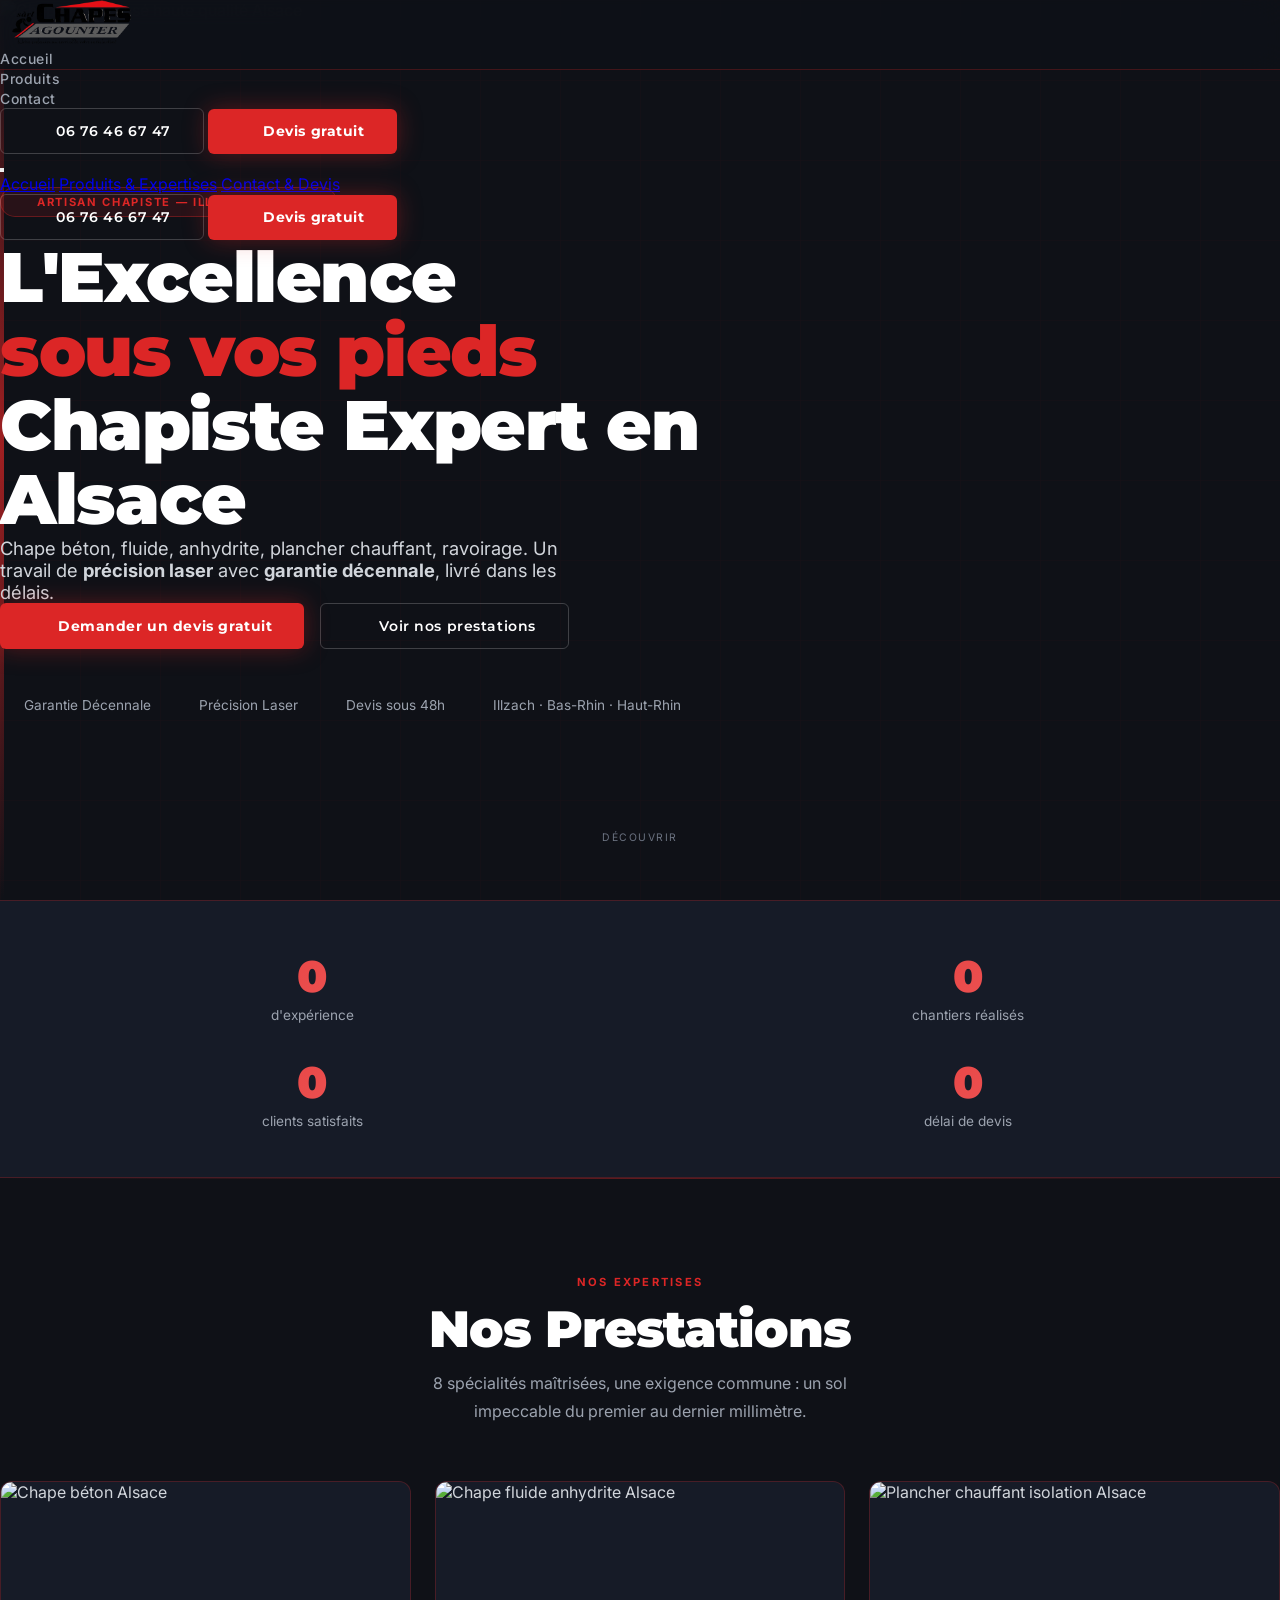
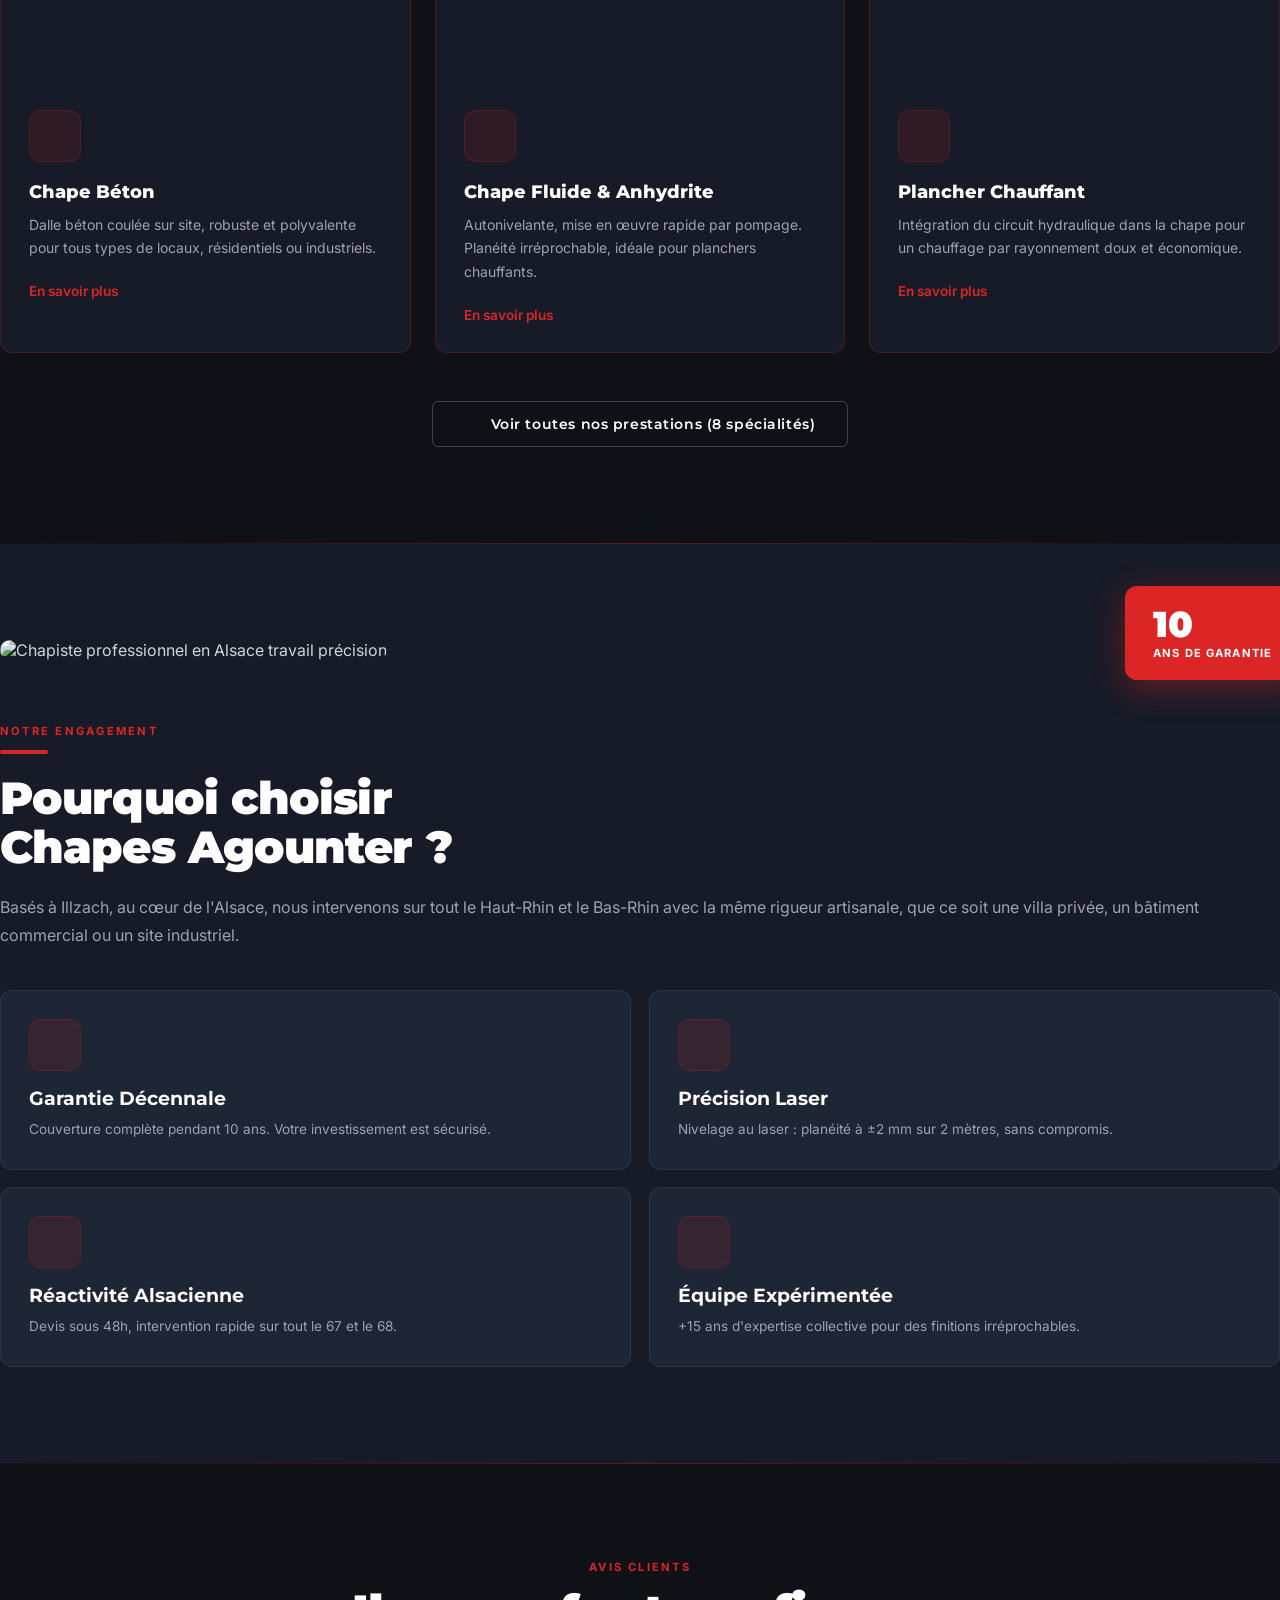
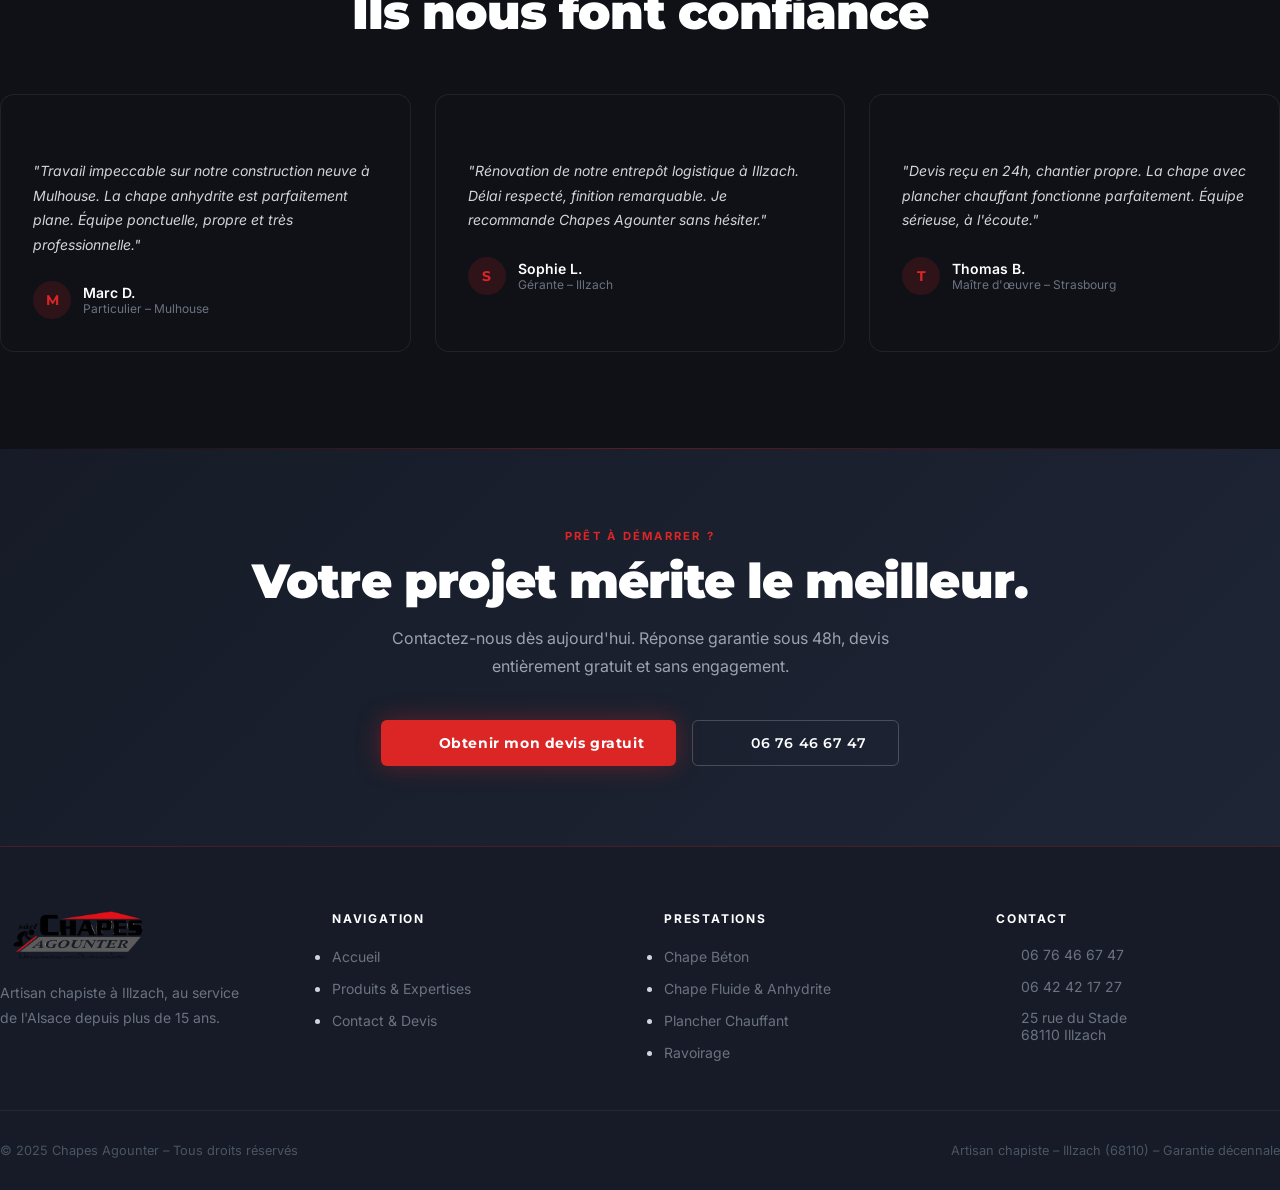
==== site-chapesagounter/index.html @ e3a28291 "Add files via upload" ====
<!DOCTYPE html>
<html lang="fr">
<head>
  <!-- ================================================================
       META & SEO – Page d'accueil
  ================================================================ -->
  <meta charset="UTF-8" />
  <meta name="viewport" content="width=device-width, initial-scale=1.0" />
  <title>Chapes Agounter – Chapiste Expert en Alsace | Illzach, Mulhouse, Strasbourg</title>
  <meta name="description" content="Chapes Agounter, chapiste expert à Illzach (68). Chape béton, fluide, anhydrite, plancher chauffant, ravoirage. Devis gratuit sous 48h. Garantie décennale. Bas-Rhin & Haut-Rhin." />
  <meta name="keywords" content="chapiste Alsace, chape fluide, chape béton, plancher chauffant, ravoirage, Illzach, Mulhouse, Strasbourg, isolation thermique, chape anhydrite" />
  <meta name="robots" content="index, follow" />
  <link rel="canonical" href="https://www.chapes-agounter.fr/" />
  <meta property="og:title" content="Chapes Agounter – Chapiste Expert en Alsace" />
  <meta property="og:description" content="Chape béton, fluide, anhydrite, plancher chauffant. Devis gratuit, garantie décennale." />
  <meta property="og:type" content="website" />
  <meta property="og:locale" content="fr_FR" />
  <meta property="og:image" content="assets/img/chapesagounter.png" />

  <!-- Schema.org -->
  <script type="application/ld+json">
  {
    "@context": "https://schema.org",
    "@type": "LocalBusiness",
    "name": "Chapes Agounter",
    "description": "Chapiste expert en Alsace – chape béton, fluide, anhydrite, plancher chauffant, ravoirage.",
    "address": { "@type": "PostalAddress", "streetAddress": "25 rue du Stade", "postalCode": "68110", "addressLocality": "Illzach", "addressCountry": "FR" },
    "telephone": ["+33676466747", "+33642421727"],
    "areaServed": ["Bas-Rhin", "Haut-Rhin"],
    "priceRange": "€€",
    "openingHours": "Mo-Fr 07:00-18:00"
  }
  </script>

  <!-- ================================================================
       FONTS & LIBS
  ================================================================ -->
  <link rel="preconnect" href="https://fonts.googleapis.com" />
  <link rel="preconnect" href="https://fonts.gstatic.com" crossorigin />
  <link href="https://fonts.googleapis.com/css2?family=Montserrat:wght@700;800;900&family=Inter:wght@400;500;600&display=swap" rel="stylesheet" />
  <link rel="stylesheet" href="https://unpkg.com/aos@2.3.4/dist/aos.css" />
  <script src="https://cdn.tailwindcss.com"></script>
  <script>
    tailwind.config = {
      theme: {
        extend: {
          colors: {
            brand:      { DEFAULT: '#DC2626', dark: '#B91C1C', light: '#EF4444' },
            anthracite: { DEFAULT: '#0f1117', l: '#161b27', m: '#1e2535' },
            concrete:   { DEFAULT: '#6B7280', l: '#9CA3AF' }
          },
          fontFamily: {
            display: ['Montserrat', 'sans-serif'],
            body:    ['Inter', 'sans-serif']
          }
        }
      }
    }
  </script>
  <link rel="stylesheet" href="assets/css/style.css" />
</head>

<body>

  <!-- ================================================================
       NAVIGATION
  ================================================================ -->
  <header id="navbar">
    <nav class="max-w-7xl mx-auto px-4 sm:px-6 lg:px-8 h-full flex items-center justify-between">

      <!-- Logo -->
      <a href="index.html" class="flex items-center gap-3 flex-shrink-0">
        <img src="assets/img/chapesagounter.png" alt="Logo Chapes Agounter" class="nav-logo" />
      </a>

      <!-- Desktop links -->
      <ul class="hidden md:flex items-center gap-8">
        <li><a href="index.html"    class="nav-link">Accueil</a></li>
        <li><a href="produits.html" class="nav-link">Produits</a></li>
        <li><a href="contact.html"  class="nav-link">Contact</a></li>
      </ul>

      <!-- CTA desktop -->
      <div class="hidden md:flex items-center gap-3">
        <a href="tel:+33676466747" class="btn-outline text-sm py-2 px-4">
          <i data-lucide="phone" style="width:15px;height:15px;"></i>
          06 76 46 67 47
        </a>
        <a href="contact.html" class="btn-primary text-sm py-2 px-4">
          <i data-lucide="file-text" style="width:15px;height:15px;"></i>
          Devis gratuit
        </a>
      </div>

      <!-- Burger -->
      <button id="menu-btn" aria-label="Menu" class="md:hidden text-gray-400 hover:text-white transition-colors p-1">
        <i data-lucide="menu"  id="icon-open"  style="width:26px;height:26px;"></i>
        <i data-lucide="x"    id="icon-close" style="width:26px;height:26px;" class="hidden"></i>
      </button>
    </nav>

    <!-- Mobile dropdown -->
    <div id="mobile-menu" class="hidden md:hidden bg-anthracite-DEFAULT/95 border-t border-white/8 px-5 pb-6 pt-4 space-y-1">
      <a href="index.html"    class="block py-3 text-gray-300 hover:text-white border-b border-white/6 text-sm font-medium" onclick="closeMobileMenu()">Accueil</a>
      <a href="produits.html" class="block py-3 text-gray-300 hover:text-white border-b border-white/6 text-sm font-medium" onclick="closeMobileMenu()">Produits & Expertises</a>
      <a href="contact.html"  class="block py-3 text-gray-300 hover:text-white text-sm font-medium" onclick="closeMobileMenu()">Contact & Devis</a>
      <div class="flex flex-col gap-3 pt-4">
        <a href="tel:+33676466747" class="btn-outline text-sm justify-center">
          <i data-lucide="phone" style="width:15px;height:15px;"></i> 06 76 46 67 47
        </a>
        <a href="contact.html" class="btn-primary text-sm justify-center" onclick="closeMobileMenu()">
          <i data-lucide="file-text" style="width:15px;height:15px;"></i> Devis gratuit
        </a>
      </div>
    </div>
  </header>


  <!-- ================================================================
       HERO
  ================================================================ -->
  <section class="hero">
    <!-- Background -->
    <div class="hero-bg">
      <img src="https://images.unsplash.com/photo-1597047084897-51e81819a499?auto=format&fit=crop&w=1920&q=80"
           alt="Chape béton lissé haute qualité Alsace"
           style="width:100%;height:100%;object-fit:cover;" loading="eager" />
    </div>
    <div class="hero-overlay"></div>
    <div class="hero-grid"></div>
    <div class="hero-line"></div>

    <div class="relative z-10 max-w-7xl mx-auto px-4 sm:px-6 lg:px-8 w-full py-28 md:py-0">
      <div style="max-width:780px;">

        <!-- Badge -->
        <div class="hero-badge" data-aos="fade-right" data-aos-duration="700">
          <i data-lucide="map-pin" style="width:12px;height:12px;"></i>
          Artisan Chapiste — Illzach · Alsace
        </div>

        <!-- H1 -->
        <h1 data-aos="fade-up" data-aos-delay="100" data-aos-duration="800"
            style="font-size:clamp(2.6rem,5.5vw,4.5rem);">
          L'Excellence<br />
          <span class="accent">sous vos pieds</span><br />
          Chapiste Expert en Alsace
        </h1>

        <!-- Subtitle -->
        <p data-aos="fade-up" data-aos-delay="220" data-aos-duration="800"
           class="text-gray-300 mt-6 mb-10 leading-relaxed"
           style="font-size:1.15rem;max-width:580px;">
          Chape béton, fluide, anhydrite, plancher chauffant, ravoirage.
          Un travail de <strong class="text-white">précision laser</strong> avec
          <strong class="text-white">garantie décennale</strong>, livré dans les délais.
        </p>

        <!-- CTAs -->
        <div data-aos="fade-up" data-aos-delay="340" data-aos-duration="800"
             style="display:flex;flex-wrap:wrap;gap:1rem;">
          <a href="contact.html" class="btn-primary">
            <i data-lucide="file-text" style="width:18px;height:18px;"></i>
            Demander un devis gratuit
          </a>
          <a href="produits.html" class="btn-outline">
            <i data-lucide="grid-2x2" style="width:18px;height:18px;"></i>
            Voir nos prestations
          </a>
        </div>

        <!-- Trust signals -->
        <div data-aos="fade-up" data-aos-delay="450" data-aos-duration="800"
             style="display:flex;flex-wrap:wrap;gap:1.5rem;margin-top:3rem;">
          <span style="display:flex;align-items:center;gap:.5rem;font-size:.85rem;color:#9ca3af;">
            <i data-lucide="shield-check" style="width:16px;height:16px;color:#DC2626;"></i>
            Garantie Décennale
          </span>
          <span style="display:flex;align-items:center;gap:.5rem;font-size:.85rem;color:#9ca3af;">
            <i data-lucide="crosshair" style="width:16px;height:16px;color:#DC2626;"></i>
            Précision Laser
          </span>
          <span style="display:flex;align-items:center;gap:.5rem;font-size:.85rem;color:#9ca3af;">
            <i data-lucide="clock" style="width:16px;height:16px;color:#DC2626;"></i>
            Devis sous 48h
          </span>
          <span style="display:flex;align-items:center;gap:.5rem;font-size:.85rem;color:#9ca3af;">
            <i data-lucide="map-pin" style="width:16px;height:16px;color:#DC2626;"></i>
            Illzach · Bas-Rhin · Haut-Rhin
          </span>
        </div>

      </div>
    </div>

    <!-- Scroll cue -->
    <div style="position:absolute;bottom:2rem;left:50%;transform:translateX(-50%);display:flex;flex-direction:column;align-items:center;gap:.35rem;animation:bounce 2s infinite;"
         class="hidden md:flex">
      <span style="font-size:.65rem;letter-spacing:.15em;text-transform:uppercase;color:#6b7280;">Découvrir</span>
      <i data-lucide="chevron-down" style="width:18px;height:18px;color:#DC2626;"></i>
    </div>
  </section>


  <!-- ================================================================
       STATS BAND
  ================================================================ -->
  <div class="stats-band">
    <div class="max-w-5xl mx-auto px-4 sm:px-6 lg:px-8"
         style="display:grid;grid-template-columns:repeat(2,1fr);gap:2rem;text-align:center;"
         class="md:grid-cols-4">

      <div data-aos="zoom-in" data-aos-delay="0">
        <p class="stat-number" data-target="15" data-suffix=" ans">0</p>
        <p style="color:#9ca3af;font-size:.85rem;margin-top:.25rem;">d'expérience</p>
      </div>
      <div data-aos="zoom-in" data-aos-delay="100">
        <p class="stat-number" data-target="500" data-prefix="+" data-suffix="">0</p>
        <p style="color:#9ca3af;font-size:.85rem;margin-top:.25rem;">chantiers réalisés</p>
      </div>
      <div data-aos="zoom-in" data-aos-delay="200">
        <p class="stat-number" data-target="100" data-suffix="%">0</p>
        <p style="color:#9ca3af;font-size:.85rem;margin-top:.25rem;">clients satisfaits</p>
      </div>
      <div data-aos="zoom-in" data-aos-delay="300">
        <p class="stat-number" data-target="48" data-suffix="h">0</p>
        <p style="color:#9ca3af;font-size:.85rem;margin-top:.25rem;">délai de devis</p>
      </div>

    </div>
  </div>
  <div class="section-divider"></div>


  <!-- ================================================================
       SERVICES OVERVIEW
  ================================================================ -->
  <section style="padding:6rem 0;" class="max-w-7xl mx-auto px-4 sm:px-6 lg:px-8" id="services">
    <div class="max-w-7xl mx-auto">

      <div style="text-align:center;margin-bottom:3.5rem;" data-aos="fade-up">
        <span class="section-label">Nos expertises</span>
        <h2 class="section-title" style="font-size:clamp(2rem,4vw,3.25rem);">
          Nos Prestations
        </h2>
        <p style="color:#9ca3af;max-width:500px;margin:.75rem auto 0;line-height:1.75;">
          8 spécialités maîtrisées, une exigence commune : un sol impeccable du premier au dernier millimètre.
        </p>
      </div>

      <div style="display:grid;grid-template-columns:repeat(auto-fit,minmax(280px,1fr));gap:1.5rem;">

        <!-- Card 1 -->
        <div class="service-card" data-aos="fade-up" data-aos-delay="0">
          <div style="height:200px;overflow:hidden;">
            <img src="https://images.unsplash.com/photo-1504307651254-35680f356dfd?auto=format&fit=crop&w=700&q=75"
                 alt="Chape béton Alsace" style="width:100%;height:100%;object-fit:cover;transition:transform .5s;" />
          </div>
          <div style="padding:1.75rem;">
            <div class="product-icon-wrap" style="margin-bottom:1.1rem;">
              <i data-lucide="layers" style="width:22px;height:22px;color:#DC2626;"></i>
            </div>
            <h3 style="font-family:'Montserrat',sans-serif;font-weight:800;color:#fff;font-size:1.15rem;margin-bottom:.6rem;">Chape Béton</h3>
            <p style="color:#9ca3af;font-size:.875rem;line-height:1.7;margin-bottom:1.25rem;">
              Dalle béton coulée sur site, robuste et polyvalente pour tous types de locaux, résidentiels ou industriels.
            </p>
            <a href="produits.html#chape-beton" style="display:inline-flex;align-items:center;gap:.4rem;color:#DC2626;font-size:.85rem;font-weight:600;text-decoration:none;transition:gap .2s;"
               onmouseover="this.style.gap='.8rem'" onmouseout="this.style.gap='.4rem'">
              En savoir plus <i data-lucide="arrow-right" style="width:14px;height:14px;"></i>
            </a>
          </div>
        </div>

        <!-- Card 2 -->
        <div class="service-card" data-aos="fade-up" data-aos-delay="80">
          <div style="height:200px;overflow:hidden;">
            <img src="https://images.unsplash.com/photo-1565182999561-18d7dc61c393?auto=format&fit=crop&w=700&q=75"
                 alt="Chape fluide anhydrite Alsace" style="width:100%;height:100%;object-fit:cover;transition:transform .5s;" />
          </div>
          <div style="padding:1.75rem;">
            <div class="product-icon-wrap" style="margin-bottom:1.1rem;">
              <i data-lucide="waves" style="width:22px;height:22px;color:#DC2626;"></i>
            </div>
            <h3 style="font-family:'Montserrat',sans-serif;font-weight:800;color:#fff;font-size:1.15rem;margin-bottom:.6rem;">Chape Fluide & Anhydrite</h3>
            <p style="color:#9ca3af;font-size:.875rem;line-height:1.7;margin-bottom:1.25rem;">
              Autonivelante, mise en œuvre rapide par pompage. Planéité irréprochable, idéale pour planchers chauffants.
            </p>
            <a href="produits.html#chape-fluide" style="display:inline-flex;align-items:center;gap:.4rem;color:#DC2626;font-size:.85rem;font-weight:600;text-decoration:none;"
               onmouseover="this.style.gap='.8rem'" onmouseout="this.style.gap='.4rem'">
              En savoir plus <i data-lucide="arrow-right" style="width:14px;height:14px;"></i>
            </a>
          </div>
        </div>

        <!-- Card 3 -->
        <div class="service-card" data-aos="fade-up" data-aos-delay="160">
          <div style="height:200px;overflow:hidden;">
            <img src="https://images.unsplash.com/photo-1558618666-fcd25c85cd64?auto=format&fit=crop&w=700&q=75"
                 alt="Plancher chauffant isolation Alsace" style="width:100%;height:100%;object-fit:cover;transition:transform .5s;" />
          </div>
          <div style="padding:1.75rem;">
            <div class="product-icon-wrap" style="margin-bottom:1.1rem;">
              <i data-lucide="thermometer-sun" style="width:22px;height:22px;color:#DC2626;"></i>
            </div>
            <h3 style="font-family:'Montserrat',sans-serif;font-weight:800;color:#fff;font-size:1.15rem;margin-bottom:.6rem;">Plancher Chauffant</h3>
            <p style="color:#9ca3af;font-size:.875rem;line-height:1.7;margin-bottom:1.25rem;">
              Intégration du circuit hydraulique dans la chape pour un chauffage par rayonnement doux et économique.
            </p>
            <a href="produits.html#plancher-chauffant" style="display:inline-flex;align-items:center;gap:.4rem;color:#DC2626;font-size:.85rem;font-weight:600;text-decoration:none;"
               onmouseover="this.style.gap='.8rem'" onmouseout="this.style.gap='.4rem'">
              En savoir plus <i data-lucide="arrow-right" style="width:14px;height:14px;"></i>
            </a>
          </div>
        </div>

      </div>

      <div style="text-align:center;margin-top:3rem;" data-aos="fade-up">
        <a href="produits.html" class="btn-outline">
          <i data-lucide="grid-2x2" style="width:18px;height:18px;"></i>
          Voir toutes nos prestations (8 spécialités)
        </a>
      </div>

    </div>
  </section>

  <div class="section-divider"></div>


  <!-- ================================================================
       POURQUOI NOUS
  ================================================================ -->
  <section style="padding:6rem 0;background:#161b27;" id="pourquoi">
    <div class="max-w-7xl mx-auto px-4 sm:px-6 lg:px-8"
         style="display:grid;grid-template-columns:1fr;gap:4rem;align-items:center;"
         class="lg:grid-cols-2">

      <!-- Image -->
      <div data-aos="fade-right" data-aos-duration="900" style="position:relative;">
        <img src="https://images.unsplash.com/photo-1581094288338-2314dddb7ece?auto=format&fit=crop&w=900&q=80"
             alt="Chapiste professionnel en Alsace travail précision"
             style="width:100%;height:480px;object-fit:cover;border-radius:14px;" />
        <!-- Floating badge -->
        <div style="position:absolute;bottom:-1.25rem;right:-1.25rem;background:#DC2626;color:#fff;padding:1.25rem 1.75rem;border-radius:12px;box-shadow:0 8px 32px rgba(220,38,38,0.4);">
          <p style="font-family:'Montserrat',sans-serif;font-weight:900;font-size:2.25rem;line-height:1;">10</p>
          <p style="font-size:.7rem;font-weight:700;letter-spacing:.1em;text-transform:uppercase;margin-top:.25rem;">Ans de Garantie</p>
        </div>
        <!-- Red accent line -->
        <div style="position:absolute;top:0;left:-1rem;width:4px;height:60%;background:linear-gradient(180deg,#DC2626,transparent);border-radius:2px;"></div>
      </div>

      <!-- Content -->
      <div>
        <div data-aos="fade-up">
          <span class="section-label">Notre engagement</span>
          <div class="red-rule" style="width:48px;height:4px;background:#DC2626;border-radius:2px;margin-bottom:1.25rem;"></div>
          <h2 class="section-title" style="font-size:clamp(2rem,3.5vw,3rem);margin-bottom:1.25rem;">
            Pourquoi choisir<br />Chapes Agounter ?
          </h2>
          <p style="color:#9ca3af;line-height:1.8;margin-bottom:2.5rem;">
            Basés à Illzach, au cœur de l'Alsace, nous intervenons sur tout le Haut-Rhin et le Bas-Rhin
            avec la même rigueur artisanale, que ce soit une villa privée, un bâtiment commercial ou un site industriel.
          </p>
        </div>

        <div style="display:grid;grid-template-columns:1fr 1fr;gap:1.1rem;">

          <div class="reass-card" data-aos="fade-up" data-aos-delay="0">
            <div class="product-icon-wrap" style="margin-bottom:1rem;">
              <i data-lucide="shield-check" style="width:22px;height:22px;color:#DC2626;"></i>
            </div>
            <h3 style="font-family:'Montserrat',sans-serif;font-weight:700;color:#fff;margin-bottom:.5rem;">Garantie Décennale</h3>
            <p style="color:#9ca3af;font-size:.85rem;line-height:1.65;">Couverture complète pendant 10 ans. Votre investissement est sécurisé.</p>
          </div>

          <div class="reass-card" data-aos="fade-up" data-aos-delay="80">
            <div class="product-icon-wrap" style="margin-bottom:1rem;">
              <i data-lucide="crosshair" style="width:22px;height:22px;color:#DC2626;"></i>
            </div>
            <h3 style="font-family:'Montserrat',sans-serif;font-weight:700;color:#fff;margin-bottom:.5rem;">Précision Laser</h3>
            <p style="color:#9ca3af;font-size:.85rem;line-height:1.65;">Nivelage au laser : planéité à ±2 mm sur 2 mètres, sans compromis.</p>
          </div>

          <div class="reass-card" data-aos="fade-up" data-aos-delay="160">
            <div class="product-icon-wrap" style="margin-bottom:1rem;">
              <i data-lucide="zap" style="width:22px;height:22px;color:#DC2626;"></i>
            </div>
            <h3 style="font-family:'Montserrat',sans-serif;font-weight:700;color:#fff;margin-bottom:.5rem;">Réactivité Alsacienne</h3>
            <p style="color:#9ca3af;font-size:.85rem;line-height:1.65;">Devis sous 48h, intervention rapide sur tout le 67 et le 68.</p>
          </div>

          <div class="reass-card" data-aos="fade-up" data-aos-delay="240">
            <div class="product-icon-wrap" style="margin-bottom:1rem;">
              <i data-lucide="users" style="width:22px;height:22px;color:#DC2626;"></i>
            </div>
            <h3 style="font-family:'Montserrat',sans-serif;font-weight:700;color:#fff;margin-bottom:.5rem;">Équipe Expérimentée</h3>
            <p style="color:#9ca3af;font-size:.85rem;line-height:1.65;">+15 ans d'expertise collective pour des finitions irréprochables.</p>
          </div>

        </div>
      </div>

    </div>
  </section>

  <div class="section-divider"></div>


  <!-- ================================================================
       TÉMOIGNAGES
  ================================================================ -->
  <section style="padding:6rem 0;">
    <div class="max-w-5xl mx-auto px-4 sm:px-6 lg:px-8">

      <div style="text-align:center;margin-bottom:3.5rem;" data-aos="fade-up">
        <span class="section-label">Avis clients</span>
        <h2 class="section-title" style="font-size:clamp(2rem,4vw,3rem);">Ils nous font confiance</h2>
      </div>

      <div style="display:grid;grid-template-columns:repeat(auto-fit,minmax(260px,1fr));gap:1.5rem;">

        <div class="testi-card" data-aos="fade-up" data-aos-delay="0">
          <div style="display:flex;gap:.25rem;margin-bottom:1rem;">
            <i data-lucide="star" style="width:16px;height:16px;color:#DC2626;fill:#DC2626;"></i>
            <i data-lucide="star" style="width:16px;height:16px;color:#DC2626;fill:#DC2626;"></i>
            <i data-lucide="star" style="width:16px;height:16px;color:#DC2626;fill:#DC2626;"></i>
            <i data-lucide="star" style="width:16px;height:16px;color:#DC2626;fill:#DC2626;"></i>
            <i data-lucide="star" style="width:16px;height:16px;color:#DC2626;fill:#DC2626;"></i>
          </div>
          <p style="color:#d1d5db;font-size:.875rem;line-height:1.75;font-style:italic;margin-bottom:1.5rem;">
            "Travail impeccable sur notre construction neuve à Mulhouse. La chape anhydrite est parfaitement plane.
            Équipe ponctuelle, propre et très professionnelle."
          </p>
          <div style="display:flex;align-items:center;gap:.75rem;">
            <div style="width:38px;height:38px;border-radius:50%;background:rgba(220,38,38,0.15);display:flex;align-items:center;justify-content:center;color:#DC2626;font-weight:700;font-size:.9rem;font-family:'Montserrat',sans-serif;">M</div>
            <div>
              <p style="color:#fff;font-size:.875rem;font-weight:600;">Marc D.</p>
              <p style="color:#6b7280;font-size:.75rem;">Particulier – Mulhouse</p>
            </div>
          </div>
        </div>

        <div class="testi-card" data-aos="fade-up" data-aos-delay="120">
          <div style="display:flex;gap:.25rem;margin-bottom:1rem;">
            <i data-lucide="star" style="width:16px;height:16px;color:#DC2626;fill:#DC2626;"></i>
            <i data-lucide="star" style="width:16px;height:16px;color:#DC2626;fill:#DC2626;"></i>
            <i data-lucide="star" style="width:16px;height:16px;color:#DC2626;fill:#DC2626;"></i>
            <i data-lucide="star" style="width:16px;height:16px;color:#DC2626;fill:#DC2626;"></i>
            <i data-lucide="star" style="width:16px;height:16px;color:#DC2626;fill:#DC2626;"></i>
          </div>
          <p style="color:#d1d5db;font-size:.875rem;line-height:1.75;font-style:italic;margin-bottom:1.5rem;">
            "Rénovation de notre entrepôt logistique à Illzach. Délai respecté, finition remarquable.
            Je recommande Chapes Agounter sans hésiter."
          </p>
          <div style="display:flex;align-items:center;gap:.75rem;">
            <div style="width:38px;height:38px;border-radius:50%;background:rgba(220,38,38,0.15);display:flex;align-items:center;justify-content:center;color:#DC2626;font-weight:700;font-size:.9rem;font-family:'Montserrat',sans-serif;">S</div>
            <div>
              <p style="color:#fff;font-size:.875rem;font-weight:600;">Sophie L.</p>
              <p style="color:#6b7280;font-size:.75rem;">Gérante – Illzach</p>
            </div>
          </div>
        </div>

        <div class="testi-card" data-aos="fade-up" data-aos-delay="240">
          <div style="display:flex;gap:.25rem;margin-bottom:1rem;">
            <i data-lucide="star" style="width:16px;height:16px;color:#DC2626;fill:#DC2626;"></i>
            <i data-lucide="star" style="width:16px;height:16px;color:#DC2626;fill:#DC2626;"></i>
            <i data-lucide="star" style="width:16px;height:16px;color:#DC2626;fill:#DC2626;"></i>
            <i data-lucide="star" style="width:16px;height:16px;color:#DC2626;fill:#DC2626;"></i>
            <i data-lucide="star" style="width:16px;height:16px;color:#DC2626;fill:#DC2626;"></i>
          </div>
          <p style="color:#d1d5db;font-size:.875rem;line-height:1.75;font-style:italic;margin-bottom:1.5rem;">
            "Devis reçu en 24h, chantier propre. La chape avec plancher chauffant fonctionne parfaitement.
            Équipe sérieuse, à l'écoute."
          </p>
          <div style="display:flex;align-items:center;gap:.75rem;">
            <div style="width:38px;height:38px;border-radius:50%;background:rgba(220,38,38,0.15);display:flex;align-items:center;justify-content:center;color:#DC2626;font-weight:700;font-size:.9rem;font-family:'Montserrat',sans-serif;">T</div>
            <div>
              <p style="color:#fff;font-size:.875rem;font-weight:600;">Thomas B.</p>
              <p style="color:#6b7280;font-size:.75rem;">Maître d'œuvre – Strasbourg</p>
            </div>
          </div>
        </div>

      </div>
    </div>
  </section>

  <div class="section-divider"></div>


  <!-- ================================================================
       CTA BAND
  ================================================================ -->
  <section style="padding:5rem 0;background:linear-gradient(135deg,#161b27 0%,#1e2535 100%);">
    <div class="max-w-4xl mx-auto px-4 sm:px-6 lg:px-8" style="text-align:center;" data-aos="fade-up">
      <span class="section-label">Prêt à démarrer ?</span>
      <h2 class="section-title" style="font-size:clamp(1.8rem,4vw,3rem);margin-bottom:1rem;">
        Votre projet mérite le meilleur.
      </h2>
      <p style="color:#9ca3af;line-height:1.75;max-width:500px;margin:0 auto 2.5rem;">
        Contactez-nous dès aujourd'hui. Réponse garantie sous 48h,
        devis entièrement gratuit et sans engagement.
      </p>
      <div style="display:flex;flex-wrap:wrap;justify-content:center;gap:1rem;">
        <a href="contact.html" class="btn-primary">
          <i data-lucide="send" style="width:18px;height:18px;"></i>
          Obtenir mon devis gratuit
        </a>
        <a href="tel:+33676466747" class="btn-outline pulse-red">
          <i data-lucide="phone" style="width:18px;height:18px;"></i>
          06 76 46 67 47
        </a>
      </div>
    </div>
  </section>


  <!-- ================================================================
       FOOTER
  ================================================================ -->
  <footer style="padding:4rem 0 2rem;">
    <div class="max-w-7xl mx-auto px-4 sm:px-6 lg:px-8">

      <div style="display:grid;grid-template-columns:repeat(auto-fit,minmax(200px,1fr));gap:3rem;margin-bottom:3rem;">

        <!-- Brand -->
        <div>
          <img src="assets/img/chapesagounter.png" alt="Logo Chapes Agounter" style="height:48px;width:auto;object-fit:contain;margin-bottom:1.1rem;" />
          <p style="color:#6b7280;font-size:.875rem;line-height:1.75;max-width:240px;">
            Artisan chapiste à Illzach, au service de l'Alsace depuis plus de 15 ans.
          </p>
        </div>

        <!-- Navigation -->
        <div>
          <h4 style="color:#fff;font-size:.75rem;font-weight:700;letter-spacing:.15em;text-transform:uppercase;margin-bottom:1.25rem;">Navigation</h4>
          <ul style="display:flex;flex-direction:column;gap:.75rem;">
            <li><a href="index.html"    class="footer-link">Accueil</a></li>
            <li><a href="produits.html" class="footer-link">Produits & Expertises</a></li>
            <li><a href="contact.html"  class="footer-link">Contact & Devis</a></li>
          </ul>
        </div>

        <!-- Services -->
        <div>
          <h4 style="color:#fff;font-size:.75rem;font-weight:700;letter-spacing:.15em;text-transform:uppercase;margin-bottom:1.25rem;">Prestations</h4>
          <ul style="display:flex;flex-direction:column;gap:.75rem;">
            <li><a href="produits.html#chape-beton"        class="footer-link">Chape Béton</a></li>
            <li><a href="produits.html#chape-fluide"       class="footer-link">Chape Fluide & Anhydrite</a></li>
            <li><a href="produits.html#plancher-chauffant" class="footer-link">Plancher Chauffant</a></li>
            <li><a href="produits.html#ravoirage"          class="footer-link">Ravoirage</a></li>
          </ul>
        </div>

        <!-- Contact -->
        <div>
          <h4 style="color:#fff;font-size:.75rem;font-weight:700;letter-spacing:.15em;text-transform:uppercase;margin-bottom:1.25rem;">Contact</h4>
          <ul style="display:flex;flex-direction:column;gap:.9rem;">
            <li style="display:flex;align-items:center;gap:.6rem;">
              <i data-lucide="phone" style="width:15px;height:15px;color:#DC2626;flex-shrink:0;"></i>
              <a href="tel:+33676466747" class="footer-link">06 76 46 67 47</a>
            </li>
            <li style="display:flex;align-items:center;gap:.6rem;">
              <i data-lucide="phone" style="width:15px;height:15px;color:#DC2626;flex-shrink:0;"></i>
              <a href="tel:+33642421727" class="footer-link">06 42 42 17 27</a>
            </li>
            <li style="display:flex;align-items:flex-start;gap:.6rem;">
              <i data-lucide="map-pin" style="width:15px;height:15px;color:#DC2626;flex-shrink:0;margin-top:2px;"></i>
              <span style="color:#6b7280;font-size:.875rem;">25 rue du Stade<br />68110 Illzach</span>
            </li>
          </ul>
        </div>

      </div>

      <div style="border-top:1px solid rgba(255,255,255,0.06);padding-top:2rem;display:flex;flex-wrap:wrap;justify-content:space-between;align-items:center;gap:1rem;">
        <p style="color:#4b5563;font-size:.8rem;">© 2025 Chapes Agounter – Tous droits réservés</p>
        <p style="color:#4b5563;font-size:.8rem;">Artisan chapiste – Illzach (68110) – Garantie décennale</p>
      </div>

    </div>
  </footer>


  <!-- ================================================================
       MOBILE CTA FIXE
  ================================================================ -->
  <div id="mobile-cta">
    <a href="tel:+33676466747" class="btn-primary" style="flex:1;justify-content:center;font-size:.85rem;padding:.75rem;">
      <i data-lucide="phone" style="width:16px;height:16px;"></i>
      Appeler
    </a>
    <a href="contact.html" class="btn-outline" style="flex:1;justify-content:center;font-size:.85rem;padding:.75rem;">
      <i data-lucide="file-text" style="width:16px;height:16px;"></i>
      Devis gratuit
    </a>
  </div>

  <!-- Scroll-to-top -->
  <button id="scroll-top" class="hidden-btn" aria-label="Retour en haut">
    <i data-lucide="chevron-up" style="width:20px;height:20px;"></i>
  </button>


  <!-- ================================================================
       SCRIPTS
  ================================================================ -->
  <script src="https://unpkg.com/aos@2.3.4/dist/aos.js"></script>
  <script src="https://unpkg.com/lucide@latest/dist/umd/lucide.js"></script>
  <script src="assets/js/script.js"></script>
</body>
</html>
---- site-chapesagounter/assets/css/style.css ----
/* ================================================================
   CHAPES AGOUNTER — style.css
   Design System : High-End Industrial
   Palette : Rouge Vif (#DC2626) · Anthracite (#0f1117) · Béton (#6B7280)
================================================================ */

/* ---- Variables ---- */
:root {
  --red:            #DC2626;
  --red-dark:       #B91C1C;
  --red-glow:       rgba(220, 38, 38, 0.35);
  --anthracite:     #0f1117;
  --anthracite-l:   #161b27;
  --anthracite-m:   #1e2535;
  --steel:          #2d3748;
  --concrete:       #6B7280;
  --concrete-l:     #9CA3AF;
  --white:          #F9FAFB;
  --border:         rgba(255,255,255,0.07);
  --border-red:     rgba(220,38,38,0.25);
}

/* ---- Base ---- */
*, *::before, *::after { box-sizing: border-box; margin: 0; padding: 0; }

html { scroll-behavior: smooth; font-size: 16px; }

body {
  background: var(--anthracite);
  color: #d1d5db;
  font-family: 'Inter', sans-serif;
  -webkit-font-smoothing: antialiased;
  overflow-x: hidden;
}

/* ---- Custom Scrollbar ---- */
::-webkit-scrollbar { width: 6px; }
::-webkit-scrollbar-track { background: var(--anthracite); }
::-webkit-scrollbar-thumb { background: var(--red); border-radius: 3px; }

/* ================================================================
   NAVIGATION — Glassmorphism
================================================================ */
#navbar {
  backdrop-filter: blur(20px) saturate(180%);
  -webkit-backdrop-filter: blur(20px) saturate(180%);
  background: rgba(15, 17, 23, 0.72);
  border-bottom: 1px solid var(--border-red);
  transition: box-shadow .3s, background .3s;
  position: fixed;
  top: 0; left: 0; right: 0;
  z-index: 100;
  height: 70px;
}
#navbar.scrolled {
  background: rgba(15, 17, 23, 0.92);
  box-shadow: 0 4px 40px rgba(0,0,0,0.6);
}

.nav-logo { height: 44px; width: auto; object-fit: contain; }

.nav-link {
  color: #9ca3af;
  font-size: .875rem;
  font-weight: 500;
  letter-spacing: .04em;
  text-decoration: none;
  transition: color .25s;
  position: relative;
  padding-bottom: 2px;
}
.nav-link::after {
  content: '';
  position: absolute;
  bottom: -2px; left: 0;
  width: 0; height: 2px;
  background: var(--red);
  transition: width .3s ease;
}
.nav-link:hover,
.nav-link.active { color: #fff; }
.nav-link:hover::after,
.nav-link.active::after { width: 100%; }

/* ================================================================
   BUTTONS
================================================================ */
.btn-primary {
  display: inline-flex;
  align-items: center;
  gap: .5rem;
  background: var(--red);
  color: #fff;
  font-family: 'Montserrat', sans-serif;
  font-weight: 700;
  font-size: .9rem;
  letter-spacing: .04em;
  padding: .85rem 2rem;
  border-radius: 6px;
  border: none;
  cursor: pointer;
  text-decoration: none;
  position: relative;
  overflow: hidden;
  transition: background .25s, transform .2s;
  box-shadow: 0 0 24px var(--red-glow);
}
.btn-primary::after {
  content: '';
  position: absolute;
  top: -50%; left: -80%;
  width: 50%; height: 200%;
  background: linear-gradient(120deg, transparent 30%, rgba(255,255,255,0.18) 50%, transparent 70%);
  transform: skewX(-20deg);
  animation: shine 3s infinite;
}
.btn-primary:hover { background: var(--red-dark); transform: translateY(-2px); }

.btn-outline {
  display: inline-flex;
  align-items: center;
  gap: .5rem;
  background: transparent;
  color: #fff;
  font-family: 'Montserrat', sans-serif;
  font-weight: 600;
  font-size: .9rem;
  letter-spacing: .04em;
  padding: .82rem 2rem;
  border-radius: 6px;
  border: 1px solid rgba(255,255,255,0.2);
  cursor: pointer;
  text-decoration: none;
  transition: border-color .25s, color .25s, background .25s;
}
.btn-outline:hover {
  border-color: var(--red);
  color: var(--red);
  background: rgba(220,38,38,0.07);
}

/* ================================================================
   HERO
================================================================ */
.hero {
  position: relative;
  min-height: 100vh;
  display: flex;
  align-items: center;
  overflow: hidden;
}
.hero-bg {
  position: absolute;
  inset: 0;
  background-size: cover;
  background-position: center;
}
.hero-overlay {
  position: absolute;
  inset: 0;
  background: linear-gradient(135deg, rgba(15,17,23,0.95) 40%, rgba(15,17,23,0.6) 100%);
}

/* Industrial grid decoration */
.hero-grid {
  position: absolute;
  inset: 0;
  opacity: .04;
  background-image:
    linear-gradient(rgba(220,38,38,.6) 1px, transparent 1px),
    linear-gradient(90deg, rgba(220,38,38,.6) 1px, transparent 1px);
  background-size: 80px 80px;
}

/* Red vertical accent line */
.hero-line {
  position: absolute;
  left: 0; top: 0; bottom: 0;
  width: 4px;
  background: linear-gradient(180deg, transparent, var(--red), transparent);
  opacity: .7;
}

.hero-badge {
  display: inline-flex;
  align-items: center;
  gap: .5rem;
  background: rgba(220,38,38,0.12);
  border: 1px solid rgba(220,38,38,0.35);
  color: var(--red);
  font-size: .7rem;
  font-weight: 700;
  letter-spacing: .15em;
  text-transform: uppercase;
  padding: .45rem 1rem;
  border-radius: 100px;
  margin-bottom: 1.5rem;
}

.hero h1 {
  font-family: 'Montserrat', sans-serif;
  font-weight: 900;
  color: #fff;
  line-height: 1.05;
  letter-spacing: -.02em;
}
.hero h1 .accent { color: var(--red); }

/* Sub-hero (inner pages) */
.hero-sub {
  padding: 160px 0 80px;
  position: relative;
  overflow: hidden;
  background: var(--anthracite-l);
}
.hero-sub::before {
  content: '';
  position: absolute;
  inset: 0;
  opacity: .04;
  background-image:
    linear-gradient(rgba(220,38,38,.6) 1px, transparent 1px),
    linear-gradient(90deg, rgba(220,38,38,.6) 1px, transparent 1px);
  background-size: 60px 60px;
}
.hero-sub .red-rule {
  width: 56px;
  height: 4px;
  background: var(--red);
  margin-bottom: 1.25rem;
  border-radius: 2px;
}

/* ================================================================
   SECTION UTILITIES
================================================================ */
.section-label {
  font-size: .7rem;
  font-weight: 700;
  letter-spacing: .2em;
  text-transform: uppercase;
  color: var(--red);
  display: block;
  margin-bottom: .75rem;
}
.section-title {
  font-family: 'Montserrat', sans-serif;
  font-weight: 900;
  color: #fff;
  line-height: 1.1;
  letter-spacing: -.02em;
}
.section-divider {
  height: 1px;
  background: linear-gradient(90deg, transparent, rgba(220,38,38,0.4), transparent);
}

/* ================================================================
   STATS BAND
================================================================ */
.stats-band {
  background: var(--anthracite-l);
  border-top: 1px solid var(--border-red);
  border-bottom: 1px solid var(--border-red);
  padding: 3rem 0;
}
.stat-number {
  font-family: 'Montserrat', sans-serif;
  font-weight: 900;
  font-size: 2.75rem;
  background: linear-gradient(135deg, var(--red), #f87171);
  -webkit-background-clip: text;
  -webkit-text-fill-color: transparent;
  background-clip: text;
}

/* ================================================================
   SERVICE CARDS (Homepage overview)
================================================================ */
.service-card {
  background: var(--anthracite-l);
  border: 1px solid var(--border-red);
  border-radius: 12px;
  overflow: hidden;
  transition: transform .3s ease, box-shadow .3s ease, border-color .3s ease;
  position: relative;
}
.service-card::before {
  content: '';
  position: absolute;
  top: 0; left: 0; right: 0;
  height: 3px;
  background: linear-gradient(90deg, var(--red), transparent);
  opacity: 0;
  transition: opacity .3s;
}
.service-card:hover {
  transform: translateY(-8px);
  box-shadow: 0 24px 56px rgba(0,0,0,0.5), 0 0 0 1px rgba(220,38,38,0.4);
  border-color: rgba(220,38,38,0.5);
}
.service-card:hover::before { opacity: 1; }

/* ================================================================
   PRODUCT CARDS (Produits page)
================================================================ */
.product-block {
  background: var(--anthracite-l);
  border: 1px solid var(--border);
  border-radius: 16px;
  overflow: hidden;
  transition: border-color .3s, box-shadow .3s;
}
.product-block:hover {
  border-color: var(--border-red);
  box-shadow: 0 8px 40px rgba(0,0,0,0.4);
}
.product-icon-wrap {
  width: 52px;
  height: 52px;
  border-radius: 12px;
  background: rgba(220,38,38,0.12);
  border: 1px solid rgba(220,38,38,0.2);
  display: flex;
  align-items: center;
  justify-content: center;
  flex-shrink: 0;
}

/* ================================================================
   REASSURANCE / WHY US
================================================================ */
.reass-card {
  background: var(--anthracite-m);
  border: 1px solid var(--border);
  border-radius: 12px;
  padding: 1.75rem;
  transition: background .3s, border-color .3s;
}
.reass-card:hover {
  background: rgba(220,38,38,0.06);
  border-color: rgba(220,38,38,0.3);
}

/* ================================================================
   FORMS
================================================================ */
.form-input,
.form-select,
.form-textarea {
  width: 100%;
  background: rgba(30, 37, 53, 0.8);
  border: 1px solid rgba(255,255,255,0.08);
  border-radius: 8px;
  color: var(--white);
  font-family: 'Inter', sans-serif;
  font-size: .9rem;
  padding: .85rem 1.1rem;
  transition: border-color .25s, box-shadow .25s;
  appearance: none;
}
.form-input::placeholder,
.form-textarea::placeholder { color: var(--concrete); }
.form-input:focus,
.form-select:focus,
.form-textarea:focus {
  outline: none;
  border-color: var(--red);
  box-shadow: 0 0 0 3px rgba(220,38,38,0.15);
}
.form-label {
  display: block;
  font-size: .8rem;
  font-weight: 600;
  letter-spacing: .05em;
  text-transform: uppercase;
  color: var(--concrete-l);
  margin-bottom: .5rem;
}

/* ================================================================
   CONTACT INFO CARDS
================================================================ */
.contact-card {
  background: var(--anthracite-l);
  border: 1px solid var(--border-red);
  border-radius: 14px;
  padding: 1.75rem;
  display: flex;
  align-items: flex-start;
  gap: 1.1rem;
  transition: background .25s;
  text-decoration: none;
}
.contact-card:hover { background: rgba(220,38,38,0.06); }
.contact-card-icon {
  width: 48px;
  height: 48px;
  background: rgba(220,38,38,0.12);
  border-radius: 10px;
  display: flex;
  align-items: center;
  justify-content: center;
  flex-shrink: 0;
}

/* ================================================================
   FOOTER
================================================================ */
footer {
  background: var(--anthracite-l);
  border-top: 1px solid var(--border-red);
}
.footer-link {
  color: var(--concrete);
  text-decoration: none;
  font-size: .875rem;
  transition: color .25s;
}
.footer-link:hover { color: var(--red); }

/* ================================================================
   MOBILE FIXED CTA
================================================================ */
#mobile-cta {
  display: none;
  position: fixed;
  bottom: 0; left: 0; right: 0;
  z-index: 90;
  background: var(--anthracite);
  border-top: 1px solid rgba(220,38,38,0.3);
  padding: .75rem 1rem;
  gap: .625rem;
}
@media (max-width: 767px) {
  #mobile-cta { display: flex; }
  body { padding-bottom: 76px; }
}

/* ================================================================
   SCROLL-TO-TOP
================================================================ */
#scroll-top {
  position: fixed;
  bottom: 5.5rem;
  right: 1.25rem;
  z-index: 80;
  width: 44px;
  height: 44px;
  background: var(--red);
  border: none;
  border-radius: 50%;
  color: #fff;
  cursor: pointer;
  display: flex;
  align-items: center;
  justify-content: center;
  box-shadow: 0 4px 20px rgba(220,38,38,0.45);
  transition: opacity .3s, transform .3s;
}
#scroll-top.hidden-btn { opacity: 0; pointer-events: none; transform: translateY(12px); }
@media (min-width: 768px) {
  #scroll-top { bottom: 2rem; }
}

/* ================================================================
   ANIMATIONS
================================================================ */
@keyframes shine {
  0%   { left: -80%; }
  55%  { left: 130%; }
  100% { left: 130%; }
}

@keyframes pulse-red {
  0%, 100% { box-shadow: 0 0 0 0 rgba(220,38,38,0.4); }
  50%       { box-shadow: 0 0 0 10px rgba(220,38,38,0); }
}

.pulse-red { animation: pulse-red 2.4s infinite; }

/* ================================================================
   TESTIMONIAL CARD
================================================================ */
.testi-card {
  background: var(--anthracite);
  border: 1px solid var(--border);
  border-radius: 14px;
  padding: 2rem;
  transition: border-color .3s;
}
.testi-card:hover { border-color: rgba(220,38,38,0.3); }

/* ================================================================
   TAG / CHIP
================================================================ */
.tag {
  display: inline-flex;
  align-items: center;
  gap: .35rem;
  font-size: .7rem;
  font-weight: 700;
  letter-spacing: .1em;
  text-transform: uppercase;
  padding: .3rem .75rem;
  border-radius: 100px;
  background: rgba(220,38,38,0.1);
  border: 1px solid rgba(220,38,38,0.25);
  color: var(--red);
}

/* ================================================================
   MAP EMBED
================================================================ */
.map-container {
  border-radius: 14px;
  overflow: hidden;
  border: 1px solid var(--border-red);
  height: 320px;
}
.map-container iframe { width: 100%; height: 100%; border: none; filter: grayscale(30%) invert(92%) hue-rotate(180deg); }
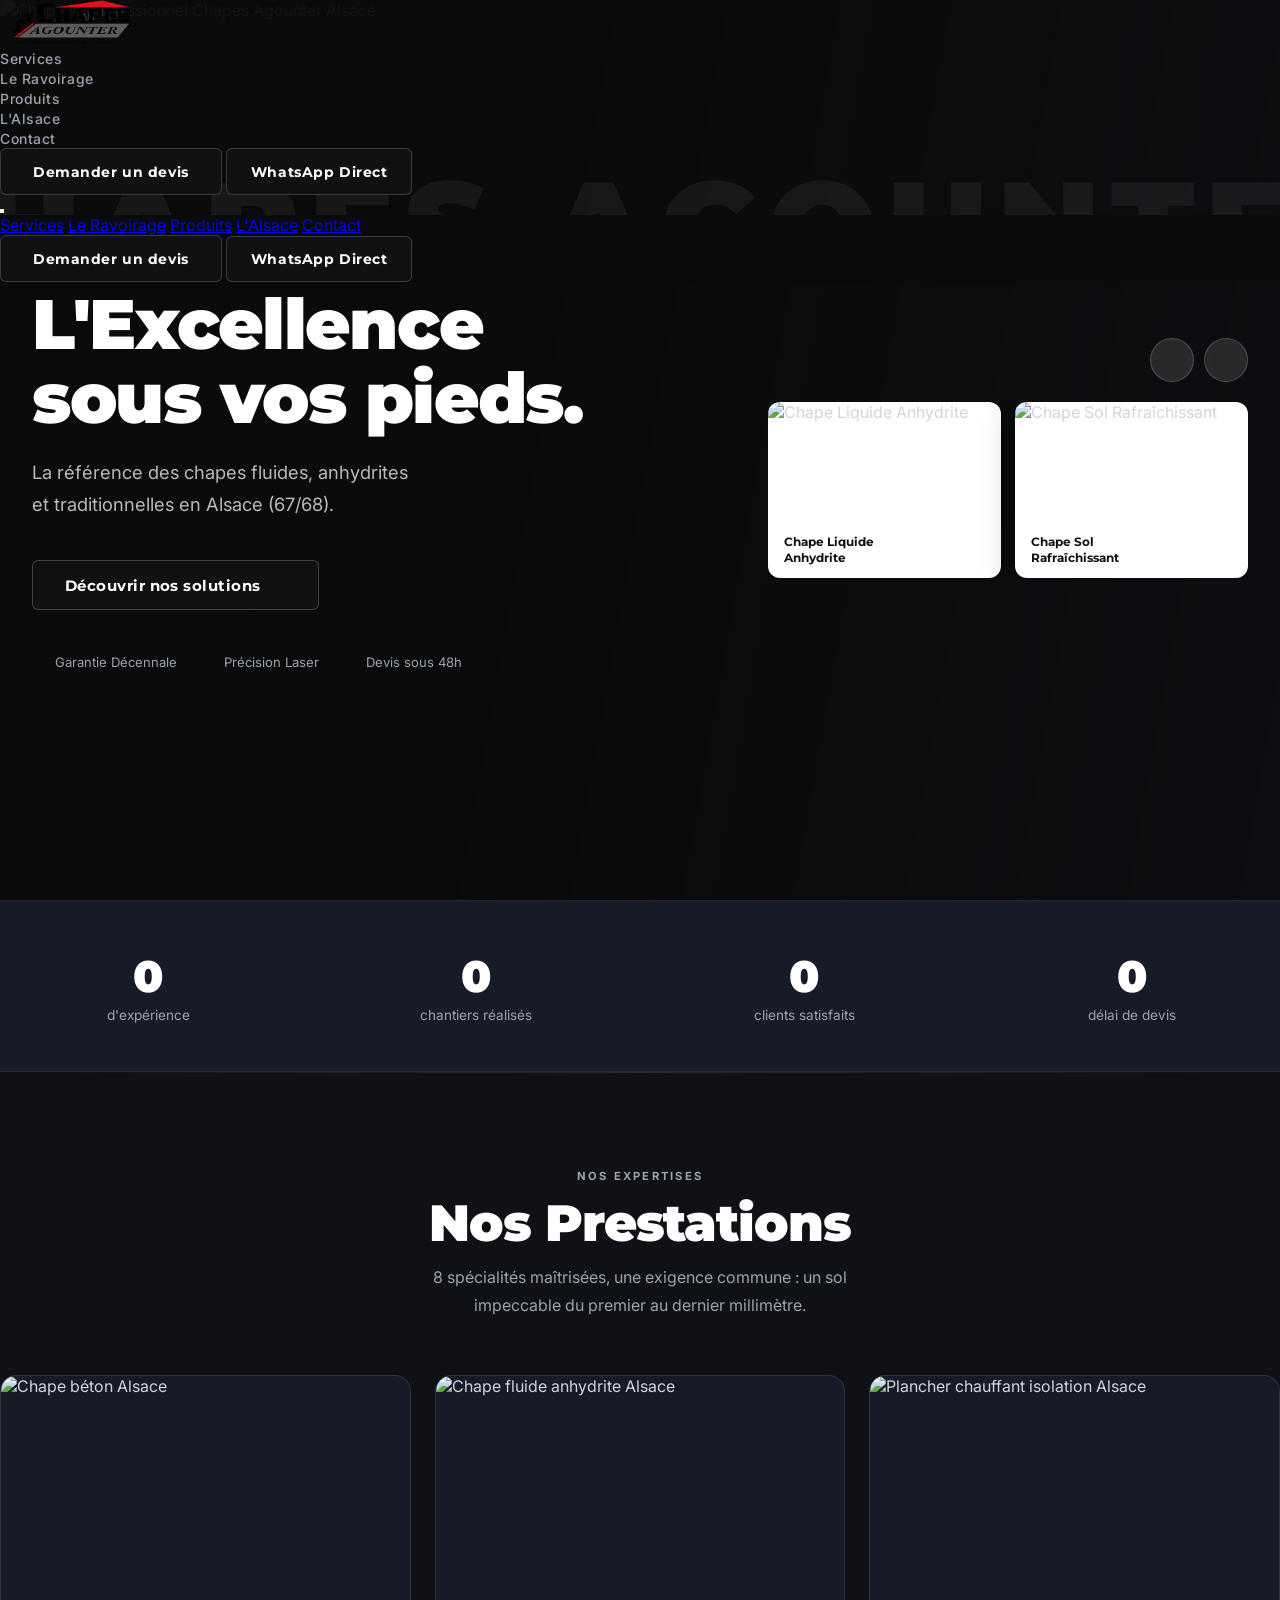
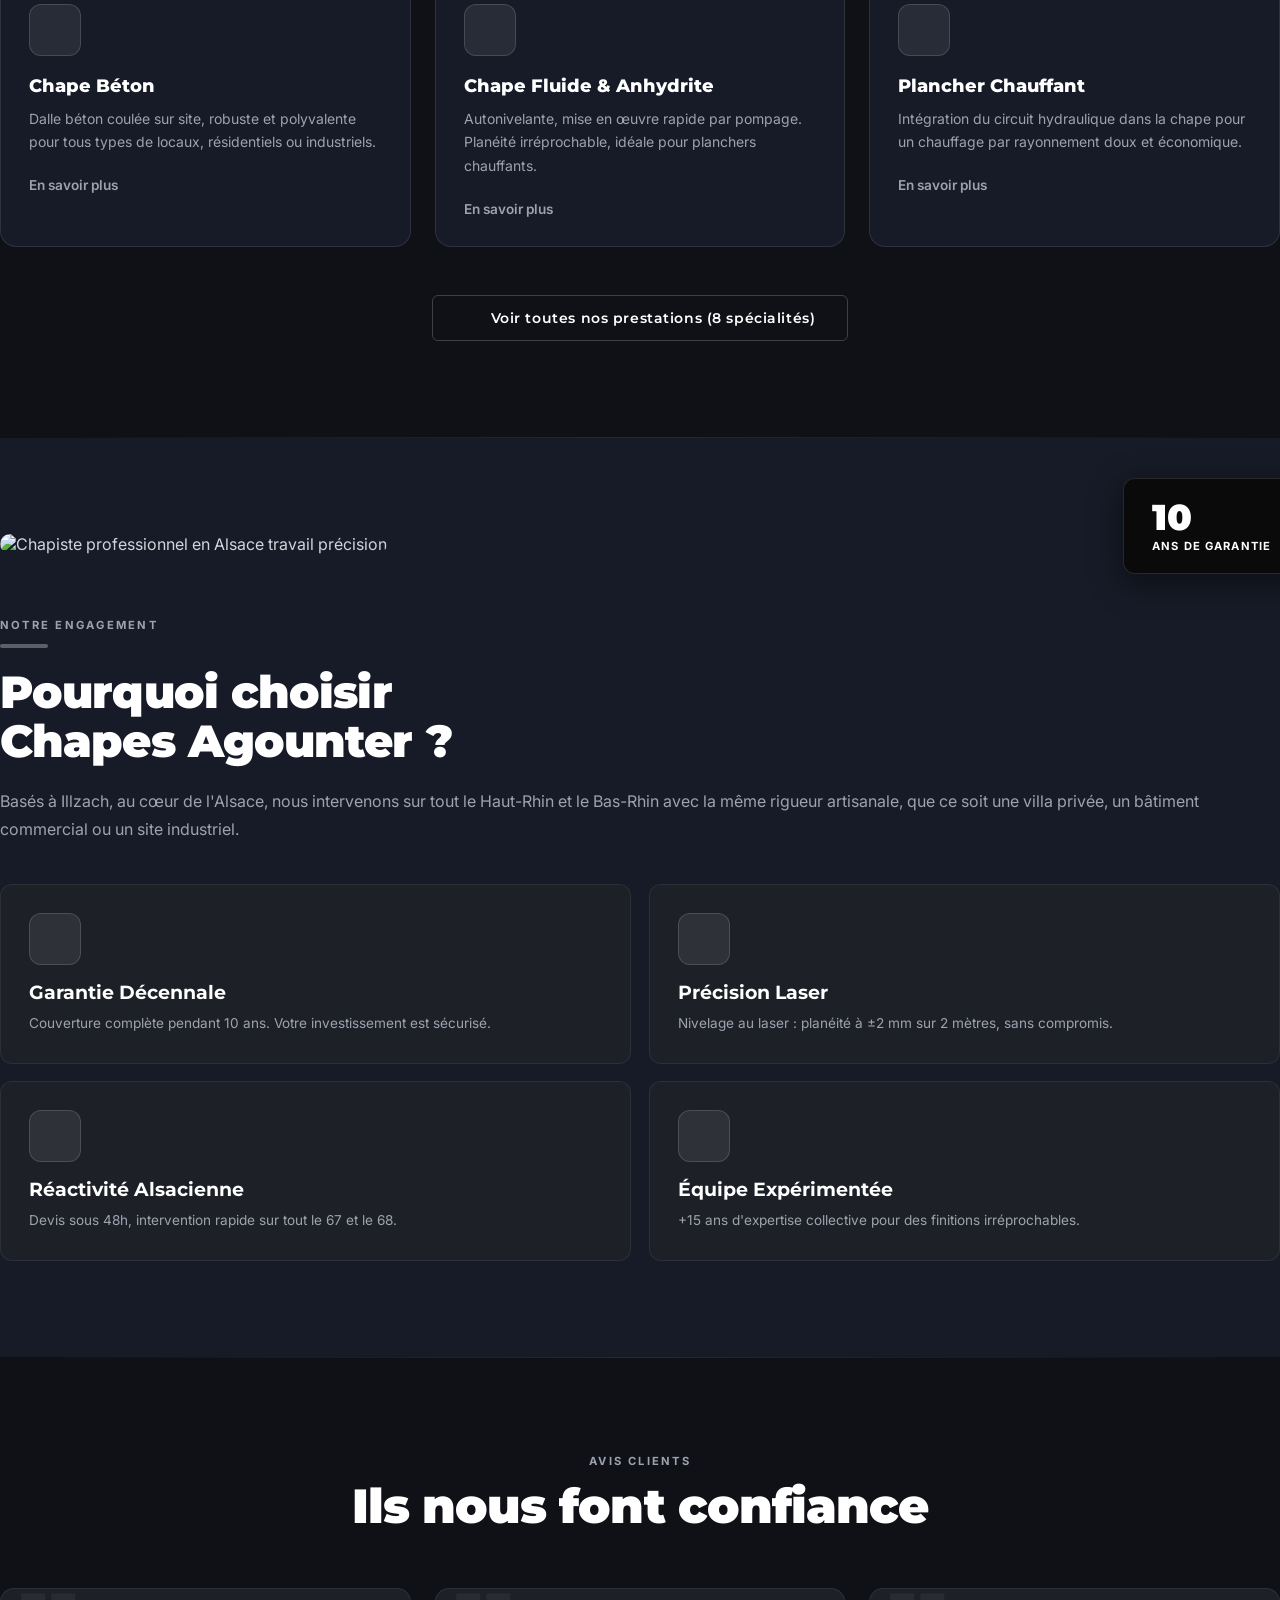
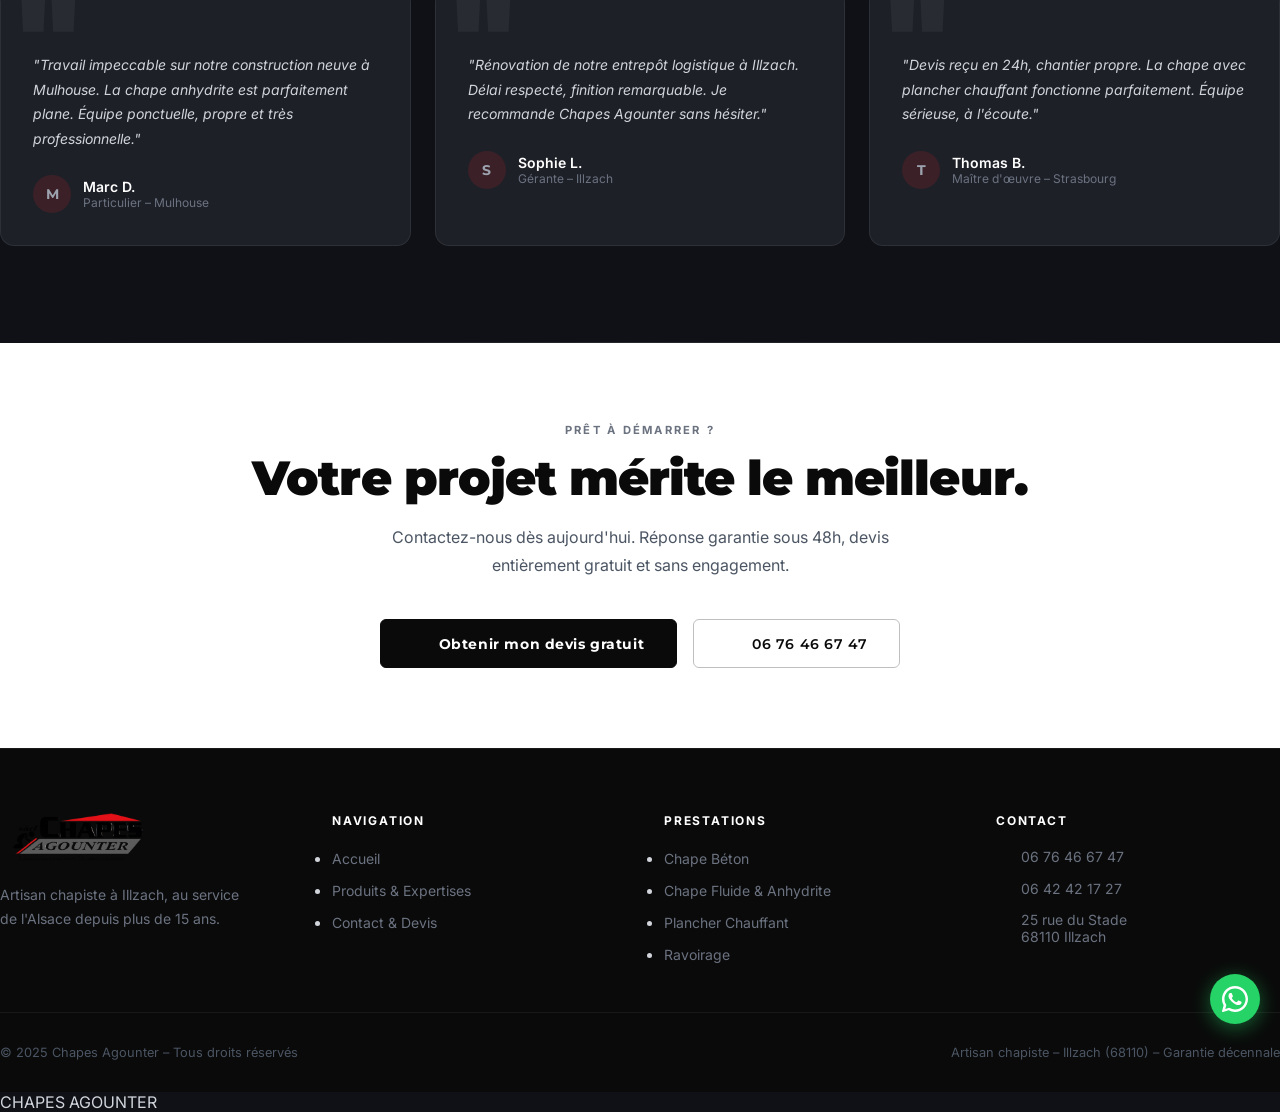
==== commit d0e19412: "feat: DA overhaul monochrome + Netlify Forms + navbar transparente + watermark haut" ====
--- a/site-chapesagounter/index.html
+++ b/site-chapesagounter/index.html
@@ -75,20 +75,20 @@
 
       <!-- Desktop links -->
       <ul class="hidden md:flex items-center gap-8">
-        <li><a href="index.html"    class="nav-link">Accueil</a></li>
+        <li><a href="#services"     class="nav-link">Services</a></li>
+        <li><a href="produits.html#ravoirage" class="nav-link">Le Ravoirage</a></li>
         <li><a href="produits.html" class="nav-link">Produits</a></li>
+        <li><a href="#pourquoi"     class="nav-link">L'Alsace</a></li>
         <li><a href="contact.html"  class="nav-link">Contact</a></li>
       </ul>
 
       <!-- CTA desktop -->
       <div class="hidden md:flex items-center gap-3">
-        <a href="tel:+33676466747" class="btn-outline text-sm py-2 px-4">
-          <i data-lucide="phone" style="width:15px;height:15px;"></i>
-          06 76 46 67 47
+        <a href="contact.html" class="btn-primary text-sm py-2 px-5">
+          Demander un devis
         </a>
-        <a href="contact.html" class="btn-primary text-sm py-2 px-4">
-          <i data-lucide="file-text" style="width:15px;height:15px;"></i>
-          Devis gratuit
+        <a href="https://wa.me/33676466747" class="btn-whatsapp text-sm py-2 px-5" target="_blank" rel="noopener">
+          WhatsApp Direct
         </a>
       </div>
 
@@ -100,17 +100,15 @@
     </nav>
 
     <!-- Mobile dropdown -->
-    <div id="mobile-menu" class="hidden md:hidden bg-anthracite-DEFAULT/95 border-t border-white/8 px-5 pb-6 pt-4 space-y-1">
-      <a href="index.html"    class="block py-3 text-gray-300 hover:text-white border-b border-white/6 text-sm font-medium" onclick="closeMobileMenu()">Accueil</a>
-      <a href="produits.html" class="block py-3 text-gray-300 hover:text-white border-b border-white/6 text-sm font-medium" onclick="closeMobileMenu()">Produits & Expertises</a>
-      <a href="contact.html"  class="block py-3 text-gray-300 hover:text-white text-sm font-medium" onclick="closeMobileMenu()">Contact & Devis</a>
+    <div id="mobile-menu" class="hidden md:hidden border-t border-white/6 px-5 pb-6 pt-4 space-y-1" style="background:#0a0a0a;">
+      <a href="#services"     class="block py-3 text-gray-300 hover:text-white border-b border-white/6 text-sm font-medium" onclick="closeMobileMenu()">Services</a>
+      <a href="produits.html#ravoirage" class="block py-3 text-gray-300 hover:text-white border-b border-white/6 text-sm font-medium" onclick="closeMobileMenu()">Le Ravoirage</a>
+      <a href="produits.html" class="block py-3 text-gray-300 hover:text-white border-b border-white/6 text-sm font-medium" onclick="closeMobileMenu()">Produits</a>
+      <a href="#pourquoi"     class="block py-3 text-gray-300 hover:text-white border-b border-white/6 text-sm font-medium" onclick="closeMobileMenu()">L'Alsace</a>
+      <a href="contact.html"  class="block py-3 text-gray-300 hover:text-white text-sm font-medium" onclick="closeMobileMenu()">Contact</a>
       <div class="flex flex-col gap-3 pt-4">
-        <a href="tel:+33676466747" class="btn-outline text-sm justify-center">
-          <i data-lucide="phone" style="width:15px;height:15px;"></i> 06 76 46 67 47
-        </a>
-        <a href="contact.html" class="btn-primary text-sm justify-center" onclick="closeMobileMenu()">
-          <i data-lucide="file-text" style="width:15px;height:15px;"></i> Devis gratuit
-        </a>
+        <a href="contact.html" class="btn-primary text-sm justify-center" onclick="closeMobileMenu()">Demander un devis</a>
+        <a href="https://wa.me/33676466747" class="btn-whatsapp text-sm justify-center" target="_blank" rel="noopener">WhatsApp Direct</a>
       </div>
     </div>
   </header>
@@ -120,84 +118,121 @@
        HERO
   ================================================================ -->
   <section class="hero">
-    <!-- Background -->
+    <!-- Background photo -->
     <div class="hero-bg">
       <img src="https://images.unsplash.com/photo-1597047084897-51e81819a499?auto=format&fit=crop&w=1920&q=80"
-           alt="Chape béton lissé haute qualité Alsace"
-           style="width:100%;height:100%;object-fit:cover;" loading="eager" />
+           alt="Chapiste professionnel Chapes Agounter Alsace"
+           style="width:100%;height:100%;object-fit:cover;filter:saturate(0.35) brightness(0.6);" loading="eager" />
     </div>
     <div class="hero-overlay"></div>
-    <div class="hero-grid"></div>
-    <div class="hero-line"></div>
-
-    <div class="relative z-10 max-w-7xl mx-auto px-4 sm:px-6 lg:px-8 w-full py-28 md:py-0">
-      <div style="max-width:780px;">
-
-        <!-- Badge -->
+
+    <!-- Watermark géant -->
+    <div class="hero-watermark" aria-hidden="true">CHAPES AGOUNTER</div>
+
+    <!-- Layout two-column -->
+    <div class="hero-inner">
+
+      <!-- Colonne gauche -->
+      <div class="hero-left">
         <div class="hero-badge" data-aos="fade-right" data-aos-duration="700">
-          <i data-lucide="map-pin" style="width:12px;height:12px;"></i>
+          <i data-lucide="map-pin" style="width:11px;height:11px;"></i>
           Artisan Chapiste — Illzach · Alsace
         </div>
 
-        <!-- H1 -->
-        <h1 data-aos="fade-up" data-aos-delay="100" data-aos-duration="800"
-            style="font-size:clamp(2.6rem,5.5vw,4.5rem);">
-          L'Excellence<br />
-          <span class="accent">sous vos pieds</span><br />
-          Chapiste Expert en Alsace
+        <h1 data-aos="fade-up" data-aos-delay="100" data-aos-duration="800">
+          L'Excellence<br />sous vos pieds.
         </h1>
 
-        <!-- Subtitle -->
-        <p data-aos="fade-up" data-aos-delay="220" data-aos-duration="800"
-           class="text-gray-300 mt-6 mb-10 leading-relaxed"
-           style="font-size:1.15rem;max-width:580px;">
-          Chape béton, fluide, anhydrite, plancher chauffant, ravoirage.
-          Un travail de <strong class="text-white">précision laser</strong> avec
-          <strong class="text-white">garantie décennale</strong>, livré dans les délais.
+        <p class="hero-subtitle" data-aos="fade-up" data-aos-delay="220" data-aos-duration="800">
+          La référence des chapes fluides, anhydrites<br />
+          et traditionnelles en Alsace (67/68).
         </p>
 
-        <!-- CTAs -->
-        <div data-aos="fade-up" data-aos-delay="340" data-aos-duration="800"
-             style="display:flex;flex-wrap:wrap;gap:1rem;">
-          <a href="contact.html" class="btn-primary">
-            <i data-lucide="file-text" style="width:18px;height:18px;"></i>
-            Demander un devis gratuit
-          </a>
-          <a href="produits.html" class="btn-outline">
-            <i data-lucide="grid-2x2" style="width:18px;height:18px;"></i>
-            Voir nos prestations
-          </a>
-        </div>
-
-        <!-- Trust signals -->
-        <div data-aos="fade-up" data-aos-delay="450" data-aos-duration="800"
-             style="display:flex;flex-wrap:wrap;gap:1.5rem;margin-top:3rem;">
-          <span style="display:flex;align-items:center;gap:.5rem;font-size:.85rem;color:#9ca3af;">
-            <i data-lucide="shield-check" style="width:16px;height:16px;color:#DC2626;"></i>
+        <a href="produits.html" class="btn-discover"
+           data-aos="fade-up" data-aos-delay="340" data-aos-duration="800">
+          Découvrir nos solutions
+          <i data-lucide="arrow-right" style="width:16px;height:16px;"></i>
+        </a>
+
+        <div class="hero-trust" data-aos="fade-up" data-aos-delay="450" data-aos-duration="800">
+          <span class="trust-item">
+            <i data-lucide="shield-check" style="width:15px;height:15px;color:#9ca3af;"></i>
             Garantie Décennale
           </span>
-          <span style="display:flex;align-items:center;gap:.5rem;font-size:.85rem;color:#9ca3af;">
-            <i data-lucide="crosshair" style="width:16px;height:16px;color:#DC2626;"></i>
+          <span class="trust-item">
+            <i data-lucide="crosshair" style="width:15px;height:15px;color:#9ca3af;"></i>
             Précision Laser
           </span>
-          <span style="display:flex;align-items:center;gap:.5rem;font-size:.85rem;color:#9ca3af;">
-            <i data-lucide="clock" style="width:16px;height:16px;color:#DC2626;"></i>
+          <span class="trust-item">
+            <i data-lucide="clock" style="width:15px;height:15px;color:#9ca3af;"></i>
             Devis sous 48h
           </span>
-          <span style="display:flex;align-items:center;gap:.5rem;font-size:.85rem;color:#9ca3af;">
-            <i data-lucide="map-pin" style="width:16px;height:16px;color:#DC2626;"></i>
-            Illzach · Bas-Rhin · Haut-Rhin
-          </span>
-        </div>
-
-      </div>
-    </div>
-
-    <!-- Scroll cue -->
-    <div style="position:absolute;bottom:2rem;left:50%;transform:translateX(-50%);display:flex;flex-direction:column;align-items:center;gap:.35rem;animation:bounce 2s infinite;"
-         class="hidden md:flex">
-      <span style="font-size:.65rem;letter-spacing:.15em;text-transform:uppercase;color:#6b7280;">Découvrir</span>
-      <i data-lucide="chevron-down" style="width:18px;height:18px;color:#DC2626;"></i>
+        </div>
+      </div>
+
+      <!-- Colonne droite : cartes produits flottantes -->
+      <div class="hero-right" data-aos="fade-left" data-aos-delay="300" data-aos-duration="900">
+        <!-- Navigation arrows -->
+        <div class="hero-carousel-arrows">
+          <button class="hero-arrow" id="hero-prev" aria-label="Précédent">
+            <i data-lucide="chevron-left" style="width:18px;height:18px;"></i>
+          </button>
+          <button class="hero-arrow" id="hero-next" aria-label="Suivant">
+            <i data-lucide="chevron-right" style="width:18px;height:18px;"></i>
+          </button>
+        </div>
+
+        <!-- Carrousel de 2 cartes -->
+        <div class="hero-cards" id="hero-cards">
+
+          <a href="produits.html#chape-fluide" class="hero-card">
+            <img src="https://images.unsplash.com/photo-1565182999561-18d7dc61c393?auto=format&fit=crop&w=400&q=75"
+                 alt="Chape Liquide Anhydrite" />
+            <div class="hero-card-body">
+              <span class="hero-card-label">Chape Liquide<br>Anhydrite</span>
+              <i data-lucide="arrow-right" class="hero-card-arrow" style="width:14px;height:14px;"></i>
+            </div>
+          </a>
+
+          <a href="produits.html#sol-rafraichissant" class="hero-card">
+            <img src="https://images.unsplash.com/photo-1558618666-fcd25c85cd64?auto=format&fit=crop&w=400&q=75"
+                 alt="Chape Sol Rafraîchissant" />
+            <div class="hero-card-body">
+              <span class="hero-card-label">Chape Sol<br>Rafraîchissant</span>
+              <i data-lucide="arrow-right" class="hero-card-arrow" style="width:14px;height:14px;"></i>
+            </div>
+          </a>
+
+          <a href="produits.html#chape-beton" class="hero-card" style="display:none;" aria-hidden="true">
+            <img src="https://images.unsplash.com/photo-1504307651254-35680f356dfd?auto=format&fit=crop&w=400&q=75"
+                 alt="Chape Béton" />
+            <div class="hero-card-body">
+              <span class="hero-card-label">Chape<br>Béton</span>
+              <i data-lucide="arrow-right" class="hero-card-arrow" style="width:14px;height:14px;"></i>
+            </div>
+          </a>
+
+          <a href="produits.html#plancher-chauffant" class="hero-card" style="display:none;" aria-hidden="true">
+            <img src="https://images.unsplash.com/photo-1581094288338-2314dddb7ece?auto=format&fit=crop&w=400&q=75"
+                 alt="Plancher Chauffant" />
+            <div class="hero-card-body">
+              <span class="hero-card-label">Plancher<br>Chauffant</span>
+              <i data-lucide="arrow-right" class="hero-card-arrow" style="width:14px;height:14px;"></i>
+            </div>
+          </a>
+
+          <a href="produits.html#ravoirage" class="hero-card" style="display:none;" aria-hidden="true">
+            <img src="https://images.unsplash.com/photo-1504307651254-35680f356dfd?auto=format&fit=crop&w=400&q=75"
+                 alt="Ravoirage" />
+            <div class="hero-card-body">
+              <span class="hero-card-label">Ravoirage<br>& Nivellement</span>
+              <i data-lucide="arrow-right" class="hero-card-arrow" style="width:14px;height:14px;"></i>
+            </div>
+          </a>
+
+        </div>
+      </div>
+
     </div>
   </section>
 
@@ -207,8 +242,7 @@
   ================================================================ -->
   <div class="stats-band">
     <div class="max-w-5xl mx-auto px-4 sm:px-6 lg:px-8"
-         style="display:grid;grid-template-columns:repeat(2,1fr);gap:2rem;text-align:center;"
-         class="md:grid-cols-4">
+         style="display:grid;grid-template-columns:repeat(4,1fr);gap:2rem;text-align:center;">
 
       <div data-aos="zoom-in" data-aos-delay="0">
         <p class="stat-number" data-target="15" data-suffix=" ans">0</p>
@@ -258,13 +292,13 @@
           </div>
           <div style="padding:1.75rem;">
             <div class="product-icon-wrap" style="margin-bottom:1.1rem;">
-              <i data-lucide="layers" style="width:22px;height:22px;color:#DC2626;"></i>
+              <i data-lucide="layers" style="width:22px;height:22px;color:#9ca3af;"></i>
             </div>
             <h3 style="font-family:'Montserrat',sans-serif;font-weight:800;color:#fff;font-size:1.15rem;margin-bottom:.6rem;">Chape Béton</h3>
             <p style="color:#9ca3af;font-size:.875rem;line-height:1.7;margin-bottom:1.25rem;">
               Dalle béton coulée sur site, robuste et polyvalente pour tous types de locaux, résidentiels ou industriels.
             </p>
-            <a href="produits.html#chape-beton" style="display:inline-flex;align-items:center;gap:.4rem;color:#DC2626;font-size:.85rem;font-weight:600;text-decoration:none;transition:gap .2s;"
+            <a href="produits.html#chape-beton" style="display:inline-flex;align-items:center;gap:.4rem;color:#9ca3af;font-size:.85rem;font-weight:600;text-decoration:none;transition:gap .2s;"
                onmouseover="this.style.gap='.8rem'" onmouseout="this.style.gap='.4rem'">
               En savoir plus <i data-lucide="arrow-right" style="width:14px;height:14px;"></i>
             </a>
@@ -279,13 +313,13 @@
           </div>
           <div style="padding:1.75rem;">
             <div class="product-icon-wrap" style="margin-bottom:1.1rem;">
-              <i data-lucide="waves" style="width:22px;height:22px;color:#DC2626;"></i>
+              <i data-lucide="waves" style="width:22px;height:22px;color:#9ca3af;"></i>
             </div>
             <h3 style="font-family:'Montserrat',sans-serif;font-weight:800;color:#fff;font-size:1.15rem;margin-bottom:.6rem;">Chape Fluide & Anhydrite</h3>
             <p style="color:#9ca3af;font-size:.875rem;line-height:1.7;margin-bottom:1.25rem;">
               Autonivelante, mise en œuvre rapide par pompage. Planéité irréprochable, idéale pour planchers chauffants.
             </p>
-            <a href="produits.html#chape-fluide" style="display:inline-flex;align-items:center;gap:.4rem;color:#DC2626;font-size:.85rem;font-weight:600;text-decoration:none;"
+            <a href="produits.html#chape-fluide" style="display:inline-flex;align-items:center;gap:.4rem;color:#9ca3af;font-size:.85rem;font-weight:600;text-decoration:none;"
                onmouseover="this.style.gap='.8rem'" onmouseout="this.style.gap='.4rem'">
               En savoir plus <i data-lucide="arrow-right" style="width:14px;height:14px;"></i>
             </a>
@@ -300,13 +334,13 @@
           </div>
           <div style="padding:1.75rem;">
             <div class="product-icon-wrap" style="margin-bottom:1.1rem;">
-              <i data-lucide="thermometer-sun" style="width:22px;height:22px;color:#DC2626;"></i>
+              <i data-lucide="thermometer-sun" style="width:22px;height:22px;color:#9ca3af;"></i>
             </div>
             <h3 style="font-family:'Montserrat',sans-serif;font-weight:800;color:#fff;font-size:1.15rem;margin-bottom:.6rem;">Plancher Chauffant</h3>
             <p style="color:#9ca3af;font-size:.875rem;line-height:1.7;margin-bottom:1.25rem;">
               Intégration du circuit hydraulique dans la chape pour un chauffage par rayonnement doux et économique.
             </p>
-            <a href="produits.html#plancher-chauffant" style="display:inline-flex;align-items:center;gap:.4rem;color:#DC2626;font-size:.85rem;font-weight:600;text-decoration:none;"
+            <a href="produits.html#plancher-chauffant" style="display:inline-flex;align-items:center;gap:.4rem;color:#9ca3af;font-size:.85rem;font-weight:600;text-decoration:none;"
                onmouseover="this.style.gap='.8rem'" onmouseout="this.style.gap='.4rem'">
               En savoir plus <i data-lucide="arrow-right" style="width:14px;height:14px;"></i>
             </a>
@@ -342,19 +376,19 @@
              alt="Chapiste professionnel en Alsace travail précision"
              style="width:100%;height:480px;object-fit:cover;border-radius:14px;" />
         <!-- Floating badge -->
-        <div style="position:absolute;bottom:-1.25rem;right:-1.25rem;background:#DC2626;color:#fff;padding:1.25rem 1.75rem;border-radius:12px;box-shadow:0 8px 32px rgba(220,38,38,0.4);">
+        <div style="position:absolute;bottom:-1.25rem;right:-1.25rem;background:#0a0a0a;color:#fff;padding:1.25rem 1.75rem;border-radius:12px;box-shadow:0 8px 32px rgba(0,0,0,0.5);border:1px solid rgba(255,255,255,0.12);">
           <p style="font-family:'Montserrat',sans-serif;font-weight:900;font-size:2.25rem;line-height:1;">10</p>
           <p style="font-size:.7rem;font-weight:700;letter-spacing:.1em;text-transform:uppercase;margin-top:.25rem;">Ans de Garantie</p>
         </div>
-        <!-- Red accent line -->
-        <div style="position:absolute;top:0;left:-1rem;width:4px;height:60%;background:linear-gradient(180deg,#DC2626,transparent);border-radius:2px;"></div>
+        <!-- Accent line -->
+        <div style="position:absolute;top:0;left:-1rem;width:4px;height:60%;background:linear-gradient(180deg,rgba(255,255,255,0.35),transparent);border-radius:2px;"></div>
       </div>
 
       <!-- Content -->
       <div>
         <div data-aos="fade-up">
           <span class="section-label">Notre engagement</span>
-          <div class="red-rule" style="width:48px;height:4px;background:#DC2626;border-radius:2px;margin-bottom:1.25rem;"></div>
+          <div class="red-rule" style="width:48px;height:4px;background:rgba(255,255,255,0.3);border-radius:2px;margin-bottom:1.25rem;"></div>
           <h2 class="section-title" style="font-size:clamp(2rem,3.5vw,3rem);margin-bottom:1.25rem;">
             Pourquoi choisir<br />Chapes Agounter ?
           </h2>
@@ -368,7 +402,7 @@
 
           <div class="reass-card" data-aos="fade-up" data-aos-delay="0">
             <div class="product-icon-wrap" style="margin-bottom:1rem;">
-              <i data-lucide="shield-check" style="width:22px;height:22px;color:#DC2626;"></i>
+              <i data-lucide="shield-check" style="width:22px;height:22px;color:#9ca3af;"></i>
             </div>
             <h3 style="font-family:'Montserrat',sans-serif;font-weight:700;color:#fff;margin-bottom:.5rem;">Garantie Décennale</h3>
             <p style="color:#9ca3af;font-size:.85rem;line-height:1.65;">Couverture complète pendant 10 ans. Votre investissement est sécurisé.</p>
@@ -376,7 +410,7 @@
 
           <div class="reass-card" data-aos="fade-up" data-aos-delay="80">
             <div class="product-icon-wrap" style="margin-bottom:1rem;">
-              <i data-lucide="crosshair" style="width:22px;height:22px;color:#DC2626;"></i>
+              <i data-lucide="crosshair" style="width:22px;height:22px;color:#9ca3af;"></i>
             </div>
             <h3 style="font-family:'Montserrat',sans-serif;font-weight:700;color:#fff;margin-bottom:.5rem;">Précision Laser</h3>
             <p style="color:#9ca3af;font-size:.85rem;line-height:1.65;">Nivelage au laser : planéité à ±2 mm sur 2 mètres, sans compromis.</p>
@@ -384,7 +418,7 @@
 
           <div class="reass-card" data-aos="fade-up" data-aos-delay="160">
             <div class="product-icon-wrap" style="margin-bottom:1rem;">
-              <i data-lucide="zap" style="width:22px;height:22px;color:#DC2626;"></i>
+              <i data-lucide="zap" style="width:22px;height:22px;color:#9ca3af;"></i>
             </div>
             <h3 style="font-family:'Montserrat',sans-serif;font-weight:700;color:#fff;margin-bottom:.5rem;">Réactivité Alsacienne</h3>
             <p style="color:#9ca3af;font-size:.85rem;line-height:1.65;">Devis sous 48h, intervention rapide sur tout le 67 et le 68.</p>
@@ -392,7 +426,7 @@
 
           <div class="reass-card" data-aos="fade-up" data-aos-delay="240">
             <div class="product-icon-wrap" style="margin-bottom:1rem;">
-              <i data-lucide="users" style="width:22px;height:22px;color:#DC2626;"></i>
+              <i data-lucide="users" style="width:22px;height:22px;color:#9ca3af;"></i>
             </div>
             <h3 style="font-family:'Montserrat',sans-serif;font-weight:700;color:#fff;margin-bottom:.5rem;">Équipe Expérimentée</h3>
             <p style="color:#9ca3af;font-size:.85rem;line-height:1.65;">+15 ans d'expertise collective pour des finitions irréprochables.</p>
@@ -422,18 +456,18 @@
 
         <div class="testi-card" data-aos="fade-up" data-aos-delay="0">
           <div style="display:flex;gap:.25rem;margin-bottom:1rem;">
-            <i data-lucide="star" style="width:16px;height:16px;color:#DC2626;fill:#DC2626;"></i>
-            <i data-lucide="star" style="width:16px;height:16px;color:#DC2626;fill:#DC2626;"></i>
-            <i data-lucide="star" style="width:16px;height:16px;color:#DC2626;fill:#DC2626;"></i>
-            <i data-lucide="star" style="width:16px;height:16px;color:#DC2626;fill:#DC2626;"></i>
-            <i data-lucide="star" style="width:16px;height:16px;color:#DC2626;fill:#DC2626;"></i>
+            <i data-lucide="star" style="width:16px;height:16px;color:#F59E0B;fill:#F59E0B;"></i>
+            <i data-lucide="star" style="width:16px;height:16px;color:#F59E0B;fill:#F59E0B;"></i>
+            <i data-lucide="star" style="width:16px;height:16px;color:#F59E0B;fill:#F59E0B;"></i>
+            <i data-lucide="star" style="width:16px;height:16px;color:#F59E0B;fill:#F59E0B;"></i>
+            <i data-lucide="star" style="width:16px;height:16px;color:#F59E0B;fill:#F59E0B;"></i>
           </div>
           <p style="color:#d1d5db;font-size:.875rem;line-height:1.75;font-style:italic;margin-bottom:1.5rem;">
             "Travail impeccable sur notre construction neuve à Mulhouse. La chape anhydrite est parfaitement plane.
             Équipe ponctuelle, propre et très professionnelle."
           </p>
           <div style="display:flex;align-items:center;gap:.75rem;">
-            <div style="width:38px;height:38px;border-radius:50%;background:rgba(220,38,38,0.15);display:flex;align-items:center;justify-content:center;color:#DC2626;font-weight:700;font-size:.9rem;font-family:'Montserrat',sans-serif;">M</div>
+            <div style="width:38px;height:38px;border-radius:50%;background:rgba(220,38,38,0.15);display:flex;align-items:center;justify-content:center;color:#9ca3af;font-weight:700;font-size:.9rem;font-family:'Montserrat',sans-serif;">M</div>
             <div>
               <p style="color:#fff;font-size:.875rem;font-weight:600;">Marc D.</p>
               <p style="color:#6b7280;font-size:.75rem;">Particulier – Mulhouse</p>
@@ -443,18 +477,18 @@
 
         <div class="testi-card" data-aos="fade-up" data-aos-delay="120">
           <div style="display:flex;gap:.25rem;margin-bottom:1rem;">
-            <i data-lucide="star" style="width:16px;height:16px;color:#DC2626;fill:#DC2626;"></i>
-            <i data-lucide="star" style="width:16px;height:16px;color:#DC2626;fill:#DC2626;"></i>
-            <i data-lucide="star" style="width:16px;height:16px;color:#DC2626;fill:#DC2626;"></i>
-            <i data-lucide="star" style="width:16px;height:16px;color:#DC2626;fill:#DC2626;"></i>
-            <i data-lucide="star" style="width:16px;height:16px;color:#DC2626;fill:#DC2626;"></i>
+            <i data-lucide="star" style="width:16px;height:16px;color:#F59E0B;fill:#F59E0B;"></i>
+            <i data-lucide="star" style="width:16px;height:16px;color:#F59E0B;fill:#F59E0B;"></i>
+            <i data-lucide="star" style="width:16px;height:16px;color:#F59E0B;fill:#F59E0B;"></i>
+            <i data-lucide="star" style="width:16px;height:16px;color:#F59E0B;fill:#F59E0B;"></i>
+            <i data-lucide="star" style="width:16px;height:16px;color:#F59E0B;fill:#F59E0B;"></i>
           </div>
           <p style="color:#d1d5db;font-size:.875rem;line-height:1.75;font-style:italic;margin-bottom:1.5rem;">
             "Rénovation de notre entrepôt logistique à Illzach. Délai respecté, finition remarquable.
             Je recommande Chapes Agounter sans hésiter."
           </p>
           <div style="display:flex;align-items:center;gap:.75rem;">
-            <div style="width:38px;height:38px;border-radius:50%;background:rgba(220,38,38,0.15);display:flex;align-items:center;justify-content:center;color:#DC2626;font-weight:700;font-size:.9rem;font-family:'Montserrat',sans-serif;">S</div>
+            <div style="width:38px;height:38px;border-radius:50%;background:rgba(220,38,38,0.15);display:flex;align-items:center;justify-content:center;color:#9ca3af;font-weight:700;font-size:.9rem;font-family:'Montserrat',sans-serif;">S</div>
             <div>
               <p style="color:#fff;font-size:.875rem;font-weight:600;">Sophie L.</p>
               <p style="color:#6b7280;font-size:.75rem;">Gérante – Illzach</p>
@@ -464,18 +498,18 @@
 
         <div class="testi-card" data-aos="fade-up" data-aos-delay="240">
           <div style="display:flex;gap:.25rem;margin-bottom:1rem;">
-            <i data-lucide="star" style="width:16px;height:16px;color:#DC2626;fill:#DC2626;"></i>
-            <i data-lucide="star" style="width:16px;height:16px;color:#DC2626;fill:#DC2626;"></i>
-            <i data-lucide="star" style="width:16px;height:16px;color:#DC2626;fill:#DC2626;"></i>
-            <i data-lucide="star" style="width:16px;height:16px;color:#DC2626;fill:#DC2626;"></i>
-            <i data-lucide="star" style="width:16px;height:16px;color:#DC2626;fill:#DC2626;"></i>
+            <i data-lucide="star" style="width:16px;height:16px;color:#F59E0B;fill:#F59E0B;"></i>
+            <i data-lucide="star" style="width:16px;height:16px;color:#F59E0B;fill:#F59E0B;"></i>
+            <i data-lucide="star" style="width:16px;height:16px;color:#F59E0B;fill:#F59E0B;"></i>
+            <i data-lucide="star" style="width:16px;height:16px;color:#F59E0B;fill:#F59E0B;"></i>
+            <i data-lucide="star" style="width:16px;height:16px;color:#F59E0B;fill:#F59E0B;"></i>
           </div>
           <p style="color:#d1d5db;font-size:.875rem;line-height:1.75;font-style:italic;margin-bottom:1.5rem;">
             "Devis reçu en 24h, chantier propre. La chape avec plancher chauffant fonctionne parfaitement.
             Équipe sérieuse, à l'écoute."
           </p>
           <div style="display:flex;align-items:center;gap:.75rem;">
-            <div style="width:38px;height:38px;border-radius:50%;background:rgba(220,38,38,0.15);display:flex;align-items:center;justify-content:center;color:#DC2626;font-weight:700;font-size:.9rem;font-family:'Montserrat',sans-serif;">T</div>
+            <div style="width:38px;height:38px;border-radius:50%;background:rgba(220,38,38,0.15);display:flex;align-items:center;justify-content:center;color:#9ca3af;font-weight:700;font-size:.9rem;font-family:'Montserrat',sans-serif;">T</div>
             <div>
               <p style="color:#fff;font-size:.875rem;font-weight:600;">Thomas B.</p>
               <p style="color:#6b7280;font-size:.75rem;">Maître d'œuvre – Strasbourg</p>
@@ -491,24 +525,26 @@
 
 
   <!-- ================================================================
-       CTA BAND
-  ================================================================ -->
-  <section style="padding:5rem 0;background:linear-gradient(135deg,#161b27 0%,#1e2535 100%);">
+       CTA BAND — Inversé blanc
+  ================================================================ -->
+  <section class="cta-band-light" style="padding:5rem 0;">
     <div class="max-w-4xl mx-auto px-4 sm:px-6 lg:px-8" style="text-align:center;" data-aos="fade-up">
-      <span class="section-label">Prêt à démarrer ?</span>
-      <h2 class="section-title" style="font-size:clamp(1.8rem,4vw,3rem);margin-bottom:1rem;">
+      <span class="section-label" style="color:#6b7280;">Prêt à démarrer ?</span>
+      <h2 style="font-family:'Montserrat',sans-serif;font-weight:900;font-size:clamp(1.8rem,4vw,3rem);color:#0a0a0a;letter-spacing:-.02em;margin-bottom:1rem;">
         Votre projet mérite le meilleur.
       </h2>
-      <p style="color:#9ca3af;line-height:1.75;max-width:500px;margin:0 auto 2.5rem;">
+      <p style="color:#4b5563;line-height:1.75;max-width:500px;margin:0 auto 2.5rem;">
         Contactez-nous dès aujourd'hui. Réponse garantie sous 48h,
         devis entièrement gratuit et sans engagement.
       </p>
       <div style="display:flex;flex-wrap:wrap;justify-content:center;gap:1rem;">
-        <a href="contact.html" class="btn-primary">
+        <a href="contact.html" style="display:inline-flex;align-items:center;gap:.5rem;background:#0a0a0a;color:#fff;font-family:'Montserrat',sans-serif;font-weight:700;font-size:.9rem;letter-spacing:.04em;padding:.9rem 2rem;border-radius:6px;border:1px solid #0a0a0a;text-decoration:none;transition:background .25s,color .25s;"
+           onmouseover="this.style.background='#333'" onmouseout="this.style.background='#0a0a0a'">
           <i data-lucide="send" style="width:18px;height:18px;"></i>
           Obtenir mon devis gratuit
         </a>
-        <a href="tel:+33676466747" class="btn-outline pulse-red">
+        <a href="tel:+33676466747" style="display:inline-flex;align-items:center;gap:.5rem;background:transparent;color:#0a0a0a;font-family:'Montserrat',sans-serif;font-weight:600;font-size:.9rem;letter-spacing:.04em;padding:.86rem 2rem;border-radius:6px;border:1px solid rgba(0,0,0,0.25);text-decoration:none;transition:border-color .25s,background .25s;"
+           onmouseover="this.style.background='rgba(0,0,0,0.06)'" onmouseout="this.style.background='transparent'">
           <i data-lucide="phone" style="width:18px;height:18px;"></i>
           06 76 46 67 47
         </a>
@@ -520,7 +556,7 @@
   <!-- ================================================================
        FOOTER
   ================================================================ -->
-  <footer style="padding:4rem 0 2rem;">
+  <footer style="padding:4rem 0 2rem;background:#0a0a0a;">
     <div class="max-w-7xl mx-auto px-4 sm:px-6 lg:px-8">
 
       <div style="display:grid;grid-template-columns:repeat(auto-fit,minmax(200px,1fr));gap:3rem;margin-bottom:3rem;">
@@ -559,15 +595,15 @@
           <h4 style="color:#fff;font-size:.75rem;font-weight:700;letter-spacing:.15em;text-transform:uppercase;margin-bottom:1.25rem;">Contact</h4>
           <ul style="display:flex;flex-direction:column;gap:.9rem;">
             <li style="display:flex;align-items:center;gap:.6rem;">
-              <i data-lucide="phone" style="width:15px;height:15px;color:#DC2626;flex-shrink:0;"></i>
+              <i data-lucide="phone" style="width:15px;height:15px;color:#9ca3af;flex-shrink:0;"></i>
               <a href="tel:+33676466747" class="footer-link">06 76 46 67 47</a>
             </li>
             <li style="display:flex;align-items:center;gap:.6rem;">
-              <i data-lucide="phone" style="width:15px;height:15px;color:#DC2626;flex-shrink:0;"></i>
+              <i data-lucide="phone" style="width:15px;height:15px;color:#9ca3af;flex-shrink:0;"></i>
               <a href="tel:+33642421727" class="footer-link">06 42 42 17 27</a>
             </li>
             <li style="display:flex;align-items:flex-start;gap:.6rem;">
-              <i data-lucide="map-pin" style="width:15px;height:15px;color:#DC2626;flex-shrink:0;margin-top:2px;"></i>
+              <i data-lucide="map-pin" style="width:15px;height:15px;color:#9ca3af;flex-shrink:0;margin-top:2px;"></i>
               <span style="color:#6b7280;font-size:.875rem;">25 rue du Stade<br />68110 Illzach</span>
             </li>
           </ul>
@@ -603,6 +639,16 @@
     <i data-lucide="chevron-up" style="width:20px;height:20px;"></i>
   </button>
 
+  <!-- WhatsApp FAB -->
+  <a href="https://wa.me/33676466747" id="whatsapp-fab" target="_blank" rel="noopener" aria-label="WhatsApp Chapes Agounter">
+    <svg xmlns="http://www.w3.org/2000/svg" width="26" height="26" viewBox="0 0 24 24" fill="#fff">
+      <path d="M17.472 14.382c-.297-.149-1.758-.867-2.03-.967-.273-.099-.471-.148-.67.15-.197.297-.767.966-.94 1.164-.173.199-.347.223-.644.075-.297-.15-1.255-.463-2.39-1.475-.883-.788-1.48-1.761-1.653-2.059-.173-.297-.018-.458.13-.606.134-.133.298-.347.446-.52.149-.174.198-.298.298-.497.099-.198.05-.371-.025-.52-.075-.149-.669-1.612-.916-2.207-.242-.579-.487-.5-.669-.51-.173-.008-.371-.01-.57-.01-.198 0-.52.074-.792.372-.272.297-1.04 1.016-1.04 2.479 0 1.462 1.065 2.875 1.213 3.074.149.198 2.096 3.2 5.077 4.487.709.306 1.262.489 1.694.625.712.227 1.36.195 1.871.118.571-.085 1.758-.719 2.006-1.413.248-.694.248-1.289.173-1.413-.074-.124-.272-.198-.57-.347z"/>
+      <path d="M12 0C5.373 0 0 5.373 0 12c0 2.115.549 4.1 1.508 5.833L.057 23.03a.75.75 0 0 0 .912.912l5.198-1.451A11.934 11.934 0 0 0 12 24c6.627 0 12-5.373 12-12S18.627 0 12 0zm0 21.75a9.718 9.718 0 0 1-4.952-1.354l-.355-.21-3.685 1.028 1.027-3.62-.23-.373A9.718 9.718 0 0 1 2.25 12C2.25 6.615 6.615 2.25 12 2.25S21.75 6.615 21.75 12 17.385 21.75 12 21.75z"/>
+    </svg>
+  </a>
+
+  <!-- Watermark -->
+  <div class="watermark" aria-hidden="true">CHAPES AGOUNTER</div>
 
   <!-- ================================================================
        SCRIPTS
--- a/site-chapesagounter/assets/css/style.css
+++ b/site-chapesagounter/assets/css/style.css
@@ -1,60 +1,69 @@
 /* ================================================================
    CHAPES AGOUNTER — style.css
-   Design System : High-End Industrial
-   Palette : Rouge Vif (#DC2626) · Anthracite (#0f1117) · Béton (#6B7280)
+   Direction Artistique : Monochrome Industrial / Premium
+   Palette : Noir (#0a0a0a) · Anthracite (#0f1117) · Blanc (#F9FAFB)
 ================================================================ */
 
 /* ---- Variables ---- */
 :root {
+  --black:          #0a0a0a;
   --red:            #DC2626;
-  --red-dark:       #B91C1C;
-  --red-glow:       rgba(220, 38, 38, 0.35);
   --anthracite:     #0f1117;
   --anthracite-l:   #161b27;
-  --anthracite-m:   #1e2535;
+  --anthracite-m:   #1e2028;
   --steel:          #2d3748;
   --concrete:       #6B7280;
   --concrete-l:     #9CA3AF;
   --white:          #F9FAFB;
   --border:         rgba(255,255,255,0.07);
-  --border-red:     rgba(220,38,38,0.25);
+  --border-w:       rgba(255,255,255,0.10);
+  --font-display:   'Montserrat', sans-serif;
+  --font-body:      'Inter', sans-serif;
+  --radius-card:    16px;
+  --radius-sm:      10px;
 }
 
 /* ---- Base ---- */
 *, *::before, *::after { box-sizing: border-box; margin: 0; padding: 0; }
-
 html { scroll-behavior: smooth; font-size: 16px; }
-
 body {
   background: var(--anthracite);
   color: #d1d5db;
-  font-family: 'Inter', sans-serif;
+  font-family: var(--font-body);
   -webkit-font-smoothing: antialiased;
   overflow-x: hidden;
-}
-
-/* ---- Custom Scrollbar ---- */
+  animation: pageFadeIn 0.45s ease-out both;
+}
+
+/* ---- Scrollbar ---- */
 ::-webkit-scrollbar { width: 6px; }
 ::-webkit-scrollbar-track { background: var(--anthracite); }
-::-webkit-scrollbar-thumb { background: var(--red); border-radius: 3px; }
-
-/* ================================================================
-   NAVIGATION — Glassmorphism
+::-webkit-scrollbar-thumb { background: #4b5563; border-radius: 3px; }
+
+/* ================================================================
+   PAGE TRANSITIONS
+================================================================ */
+@keyframes pageFadeIn {
+  from { opacity: 0; transform: translateY(10px); }
+  to   { opacity: 1; transform: translateY(0); }
+}
+
+/* ================================================================
+   NAVIGATION — Solide, sans glassmorphism
 ================================================================ */
 #navbar {
-  backdrop-filter: blur(20px) saturate(180%);
-  -webkit-backdrop-filter: blur(20px) saturate(180%);
-  background: rgba(15, 17, 23, 0.72);
-  border-bottom: 1px solid var(--border-red);
-  transition: box-shadow .3s, background .3s;
+  background: transparent;
+  border-bottom: 1px solid transparent;
+  transition: background .35s, border-color .35s, box-shadow .35s;
   position: fixed;
   top: 0; left: 0; right: 0;
   z-index: 100;
   height: 70px;
 }
 #navbar.scrolled {
-  background: rgba(15, 17, 23, 0.92);
-  box-shadow: 0 4px 40px rgba(0,0,0,0.6);
+  background: var(--black);
+  border-bottom: 1px solid rgba(255,255,255,0.06);
+  box-shadow: 0 1px 0 rgba(255,255,255,0.06), 0 4px 40px rgba(0,0,0,0.6);
 }
 
 .nav-logo { height: 44px; width: auto; object-fit: contain; }
@@ -74,7 +83,7 @@
   position: absolute;
   bottom: -2px; left: 0;
   width: 0; height: 2px;
-  background: var(--red);
+  background: #fff;
   transition: width .3s ease;
 }
 .nav-link:hover,
@@ -89,32 +98,27 @@
   display: inline-flex;
   align-items: center;
   gap: .5rem;
-  background: var(--red);
-  color: #fff;
-  font-family: 'Montserrat', sans-serif;
+  background: #111;
+  color: #fff;
+  font-family: var(--font-display);
   font-weight: 700;
   font-size: .9rem;
   letter-spacing: .04em;
   padding: .85rem 2rem;
   border-radius: 6px;
-  border: none;
+  border: 1px solid rgba(255,255,255,0.18);
   cursor: pointer;
   text-decoration: none;
   position: relative;
   overflow: hidden;
-  transition: background .25s, transform .2s;
-  box-shadow: 0 0 24px var(--red-glow);
-}
-.btn-primary::after {
-  content: '';
-  position: absolute;
-  top: -50%; left: -80%;
-  width: 50%; height: 200%;
-  background: linear-gradient(120deg, transparent 30%, rgba(255,255,255,0.18) 50%, transparent 70%);
-  transform: skewX(-20deg);
-  animation: shine 3s infinite;
-}
-.btn-primary:hover { background: var(--red-dark); transform: translateY(-2px); }
+  transition: background .25s, color .25s, border-color .25s, transform .2s;
+}
+.btn-primary:hover {
+  background: #fff;
+  color: #0a0a0a;
+  border-color: #fff;
+  transform: translateY(-2px);
+}
 
 .btn-outline {
   display: inline-flex;
@@ -122,7 +126,7 @@
   gap: .5rem;
   background: transparent;
   color: #fff;
-  font-family: 'Montserrat', sans-serif;
+  font-family: var(--font-display);
   font-weight: 600;
   font-size: .9rem;
   letter-spacing: .04em;
@@ -134,19 +138,43 @@
   transition: border-color .25s, color .25s, background .25s;
 }
 .btn-outline:hover {
-  border-color: var(--red);
-  color: var(--red);
-  background: rgba(220,38,38,0.07);
-}
-
-/* ================================================================
-   HERO
+  border-color: #fff;
+  background: rgba(255,255,255,0.08);
+  color: #fff;
+}
+
+/* Bouton WhatsApp dans la navbar */
+.btn-whatsapp {
+  display: inline-flex;
+  align-items: center;
+  gap: .5rem;
+  background: #111;
+  color: #fff;
+  font-family: var(--font-display);
+  font-weight: 700;
+  font-size: .9rem;
+  letter-spacing: .04em;
+  padding: .82rem 1.5rem;
+  border-radius: 6px;
+  border: 1px solid rgba(255,255,255,0.18);
+  cursor: pointer;
+  text-decoration: none;
+  transition: background .25s, color .25s, transform .2s;
+}
+.btn-whatsapp:hover {
+  background: #25D366;
+  border-color: #25D366;
+  transform: translateY(-2px);
+}
+
+/* ================================================================
+   HERO — Page d'accueil
 ================================================================ */
 .hero {
   position: relative;
   min-height: 100vh;
   display: flex;
-  align-items: center;
+  align-items: stretch;
   overflow: hidden;
 }
 .hero-bg {
@@ -158,77 +186,268 @@
 .hero-overlay {
   position: absolute;
   inset: 0;
-  background: linear-gradient(135deg, rgba(15,17,23,0.95) 40%, rgba(15,17,23,0.6) 100%);
-}
-
-/* Industrial grid decoration */
-.hero-grid {
-  position: absolute;
-  inset: 0;
-  opacity: .04;
-  background-image:
-    linear-gradient(rgba(220,38,38,.6) 1px, transparent 1px),
-    linear-gradient(90deg, rgba(220,38,38,.6) 1px, transparent 1px);
-  background-size: 80px 80px;
-}
-
-/* Red vertical accent line */
-.hero-line {
-  position: absolute;
-  left: 0; top: 0; bottom: 0;
-  width: 4px;
-  background: linear-gradient(180deg, transparent, var(--red), transparent);
-  opacity: .7;
+  background: linear-gradient(100deg, rgba(10,10,10,0.92) 38%, rgba(10,10,10,0.45) 100%);
+}
+
+/* Watermark GÉANT dans le hero */
+.hero-watermark {
+  position: absolute;
+  top: 18%;
+  left: 50%;
+  transform: translate(-50%, 0);
+  font-family: var(--font-display);
+  font-weight: 900;
+  font-size: clamp(60px, 10vw, 140px);
+  color: rgba(255,255,255,0.055);
+  letter-spacing: 0.08em;
+  text-transform: uppercase;
+  pointer-events: none;
+  z-index: 1;
+  user-select: none;
+  white-space: nowrap;
+  line-height: 1;
+}
+
+/* Layout two-column hero */
+.hero-inner {
+  position: relative;
+  z-index: 2;
+  width: 100%;
+  max-width: 1280px;
+  margin: 0 auto;
+  padding: 0 2rem;
+  display: grid;
+  grid-template-columns: 1fr 1fr;
+  align-items: center;
+  min-height: 100vh;
+  gap: 2rem;
+}
+@media (max-width: 900px) {
+  .hero-inner {
+    grid-template-columns: 1fr;
+    padding: 7rem 1.5rem 2rem;
+    min-height: auto;
+  }
+  .hero-right { display: none; }
+}
+
+.hero-left {
+  display: flex;
+  flex-direction: column;
+  justify-content: center;
+  padding: 5rem 0;
 }
 
 .hero-badge {
   display: inline-flex;
   align-items: center;
   gap: .5rem;
-  background: rgba(220,38,38,0.12);
-  border: 1px solid rgba(220,38,38,0.35);
-  color: var(--red);
+  background: rgba(255,255,255,0.08);
+  border: 1px solid rgba(255,255,255,0.15);
+  color: #d1d5db;
   font-size: .7rem;
   font-weight: 700;
   letter-spacing: .15em;
   text-transform: uppercase;
   padding: .45rem 1rem;
   border-radius: 100px;
-  margin-bottom: 1.5rem;
+  margin-bottom: 1.75rem;
+  width: fit-content;
 }
 
 .hero h1 {
-  font-family: 'Montserrat', sans-serif;
+  font-family: var(--font-display);
   font-weight: 900;
   color: #fff;
   line-height: 1.05;
-  letter-spacing: -.02em;
-}
-.hero h1 .accent { color: var(--red); }
-
-/* Sub-hero (inner pages) */
+  letter-spacing: -.025em;
+  font-size: clamp(2.6rem, 5.5vw, 4.5rem);
+  margin-bottom: 1.25rem;
+}
+.hero h1 .accent { color: #fff; }
+
+.hero-subtitle {
+  color: rgba(255,255,255,0.72);
+  font-size: clamp(1rem, 1.5vw, 1.15rem);
+  line-height: 1.75;
+  margin-bottom: 2.5rem;
+  max-width: 520px;
+}
+
+/* CTA hero spécifique — style "discover" du screenshot */
+.btn-discover {
+  display: inline-flex;
+  align-items: center;
+  gap: .6rem;
+  background: #111;
+  color: #fff;
+  font-family: var(--font-display);
+  font-weight: 700;
+  font-size: .95rem;
+  letter-spacing: .03em;
+  padding: .9rem 2rem;
+  border-radius: 6px;
+  border: 1px solid rgba(255,255,255,0.2);
+  cursor: pointer;
+  text-decoration: none;
+  transition: background .25s, color .25s, border-color .25s, gap .2s;
+  width: fit-content;
+}
+.btn-discover:hover {
+  background: #fff;
+  color: #0a0a0a;
+  border-color: #fff;
+  gap: .9rem;
+}
+
+/* Trust signals */
+.hero-trust {
+  display: flex;
+  flex-wrap: wrap;
+  gap: 1.5rem;
+  margin-top: 2.75rem;
+}
+.trust-item {
+  display: flex;
+  align-items: center;
+  gap: .5rem;
+  font-size: .82rem;
+  color: #9ca3af;
+}
+
+/* ---- Colonne droite : cartes flottantes ---- */
+.hero-right {
+  display: flex;
+  flex-direction: column;
+  justify-content: flex-end;
+  align-items: flex-end;
+  padding: 5rem 0 4rem;
+  gap: 1rem;
+}
+
+.hero-carousel-arrows {
+  display: flex;
+  gap: .6rem;
+  margin-bottom: .25rem;
+}
+.hero-arrow {
+  width: 44px;
+  height: 44px;
+  border-radius: 50%;
+  background: rgba(255,255,255,0.12);
+  backdrop-filter: blur(10px);
+  border: 1px solid rgba(255,255,255,0.18);
+  display: flex;
+  align-items: center;
+  justify-content: center;
+  cursor: pointer;
+  color: #fff;
+  transition: background .25s, border-color .25s;
+}
+.hero-arrow:hover {
+  background: rgba(255,255,255,0.22);
+  border-color: rgba(255,255,255,0.35);
+}
+
+.hero-cards {
+  display: flex;
+  gap: .875rem;
+  overflow: hidden;
+  width: 100%;
+  max-width: 480px;
+}
+
+.hero-card {
+  flex: 0 0 calc(50% - .44rem);
+  background: #fff;
+  border-radius: 12px;
+  overflow: hidden;
+  box-shadow: 0 8px 32px rgba(0,0,0,0.35);
+  transition: transform .3s, box-shadow .3s;
+  text-decoration: none;
+  color: inherit;
+}
+.hero-card:hover {
+  transform: translateY(-4px);
+  box-shadow: 0 16px 48px rgba(0,0,0,0.5);
+}
+.hero-card img {
+  width: 100%;
+  height: 120px;
+  object-fit: cover;
+  display: block;
+}
+.hero-card-body {
+  padding: .75rem 1rem;
+  display: flex;
+  align-items: center;
+  justify-content: space-between;
+  gap: .5rem;
+}
+.hero-card-label {
+  font-family: var(--font-display);
+  font-weight: 700;
+  font-size: .78rem;
+  color: #111;
+  line-height: 1.3;
+}
+.hero-card-arrow {
+  color: #111;
+  flex-shrink: 0;
+  opacity: .6;
+}
+
+/* ================================================================
+   HERO SUB-PAGE (pages intérieures)
+================================================================ */
 .hero-sub {
-  padding: 160px 0 80px;
+  padding: 160px 0 90px;
   position: relative;
   overflow: hidden;
   background: var(--anthracite-l);
+  min-height: 420px;
+  display: flex;
+  align-items: center;
 }
 .hero-sub::before {
   content: '';
   position: absolute;
   inset: 0;
-  opacity: .04;
+  opacity: .025;
   background-image:
-    linear-gradient(rgba(220,38,38,.6) 1px, transparent 1px),
-    linear-gradient(90deg, rgba(220,38,38,.6) 1px, transparent 1px);
+    linear-gradient(rgba(255,255,255,.6) 1px, transparent 1px),
+    linear-gradient(90deg, rgba(255,255,255,.6) 1px, transparent 1px);
   background-size: 60px 60px;
-}
+  z-index: 2;
+}
+
+.hero-sub.has-photo { background: var(--anthracite); }
+.hero-sub-bg {
+  position: absolute;
+  inset: 0;
+  background-size: cover;
+  background-position: center;
+  background-repeat: no-repeat;
+  filter: brightness(0.25) saturate(0.4);
+  z-index: 0;
+}
+.hero-sub.has-photo::after {
+  content: '';
+  position: absolute;
+  inset: 0;
+  background: linear-gradient(135deg, rgba(10,10,10,0.92) 0%, rgba(10,10,10,0.6) 100%);
+  z-index: 1;
+}
+.hero-sub.has-photo::before { z-index: 2; }
+.hero-sub > div { position: relative; z-index: 10; }
+
 .hero-sub .red-rule {
   width: 56px;
   height: 4px;
-  background: var(--red);
+  background: #fff;
   margin-bottom: 1.25rem;
   border-radius: 2px;
+  opacity: .35;
 }
 
 /* ================================================================
@@ -239,12 +458,12 @@
   font-weight: 700;
   letter-spacing: .2em;
   text-transform: uppercase;
-  color: var(--red);
+  color: var(--concrete-l);
   display: block;
   margin-bottom: .75rem;
 }
 .section-title {
-  font-family: 'Montserrat', sans-serif;
+  font-family: var(--font-display);
   font-weight: 900;
   color: #fff;
   line-height: 1.1;
@@ -252,7 +471,7 @@
 }
 .section-divider {
   height: 1px;
-  background: linear-gradient(90deg, transparent, rgba(220,38,38,0.4), transparent);
+  background: linear-gradient(90deg, transparent, rgba(255,255,255,0.1), transparent);
 }
 
 /* ================================================================
@@ -260,18 +479,15 @@
 ================================================================ */
 .stats-band {
   background: var(--anthracite-l);
-  border-top: 1px solid var(--border-red);
-  border-bottom: 1px solid var(--border-red);
+  border-top: 1px solid rgba(255,255,255,0.06);
+  border-bottom: 1px solid rgba(255,255,255,0.06);
   padding: 3rem 0;
 }
 .stat-number {
-  font-family: 'Montserrat', sans-serif;
+  font-family: var(--font-display);
   font-weight: 900;
   font-size: 2.75rem;
-  background: linear-gradient(135deg, var(--red), #f87171);
-  -webkit-background-clip: text;
-  -webkit-text-fill-color: transparent;
-  background-clip: text;
+  color: #fff;
 }
 
 /* ================================================================
@@ -279,8 +495,8 @@
 ================================================================ */
 .service-card {
   background: var(--anthracite-l);
-  border: 1px solid var(--border-red);
-  border-radius: 12px;
+  border: 1px solid var(--border-w);
+  border-radius: var(--radius-card);
   overflow: hidden;
   transition: transform .3s ease, box-shadow .3s ease, border-color .3s ease;
   position: relative;
@@ -290,37 +506,209 @@
   position: absolute;
   top: 0; left: 0; right: 0;
   height: 3px;
-  background: linear-gradient(90deg, var(--red), transparent);
+  background: linear-gradient(90deg, rgba(255,255,255,0.4), transparent);
   opacity: 0;
   transition: opacity .3s;
 }
 .service-card:hover {
   transform: translateY(-8px);
-  box-shadow: 0 24px 56px rgba(0,0,0,0.5), 0 0 0 1px rgba(220,38,38,0.4);
-  border-color: rgba(220,38,38,0.5);
+  box-shadow: 0 24px 56px rgba(0,0,0,0.5), 0 0 0 1px rgba(255,255,255,0.15);
+  border-color: rgba(255,255,255,0.2);
 }
 .service-card:hover::before { opacity: 1; }
 
 /* ================================================================
-   PRODUCT CARDS (Produits page)
+   BENTO GRID (Produits page)
+================================================================ */
+.bento-grid {
+  display: grid;
+  grid-template-columns: repeat(3, 1fr);
+  gap: 1.25rem;
+}
+@media (max-width: 900px) {
+  .bento-grid { grid-template-columns: repeat(2, 1fr); }
+  .bento-card.featured { grid-column: span 2; grid-row: span 1; min-height: 360px; }
+  .bento-card[style*="grid-column:1/3"] { grid-column: span 2 !important; }
+}
+@media (max-width: 600px) {
+  .bento-grid { grid-template-columns: 1fr; }
+  .bento-card.featured,
+  .bento-card[style*="grid-column:1/3"] { grid-column: span 1 !important; }
+}
+
+.bento-card {
+  position: relative;
+  border-radius: var(--radius-card);
+  overflow: hidden;
+  background: var(--anthracite-l);
+  border: 1px solid var(--border-w);
+  min-height: 280px;
+  transition: box-shadow 0.35s, transform 0.35s, border-color 0.35s;
+  cursor: default;
+}
+.bento-card:hover {
+  box-shadow: 0 24px 64px rgba(0,0,0,0.55), 0 0 0 1px rgba(255,255,255,0.2);
+  transform: translateY(-5px);
+  border-color: rgba(255,255,255,0.2);
+}
+.bento-card.featured { min-height: 520px; }
+.bento-card.span-2   { min-height: 300px; }
+
+.bento-card__img {
+  position: absolute;
+  inset: 0;
+  width: 100%;
+  height: 100%;
+  object-fit: cover;
+  transition: transform 0.65s ease;
+}
+.bento-card:hover .bento-card__img { transform: scale(1.06); }
+
+.bento-card__overlay {
+  position: absolute;
+  inset: 0;
+  background: linear-gradient(to top,
+    rgba(10,10,10,0.97) 0%,
+    rgba(10,10,10,0.65) 40%,
+    rgba(10,10,10,0.18) 100%
+  );
+}
+.bento-card.featured .bento-card__overlay {
+  background: linear-gradient(140deg,
+    rgba(10,10,10,0.94) 30%,
+    rgba(10,10,10,0.5) 100%
+  );
+}
+
+.bento-card__content {
+  position: relative;
+  z-index: 2;
+  height: 100%;
+  display: flex;
+  flex-direction: column;
+  padding: 1.75rem;
+  min-height: inherit;
+}
+.bento-card__top {
+  display: flex;
+  align-items: flex-start;
+  justify-content: space-between;
+  margin-bottom: auto;
+}
+.bento-card__icon {
+  width: 44px;
+  height: 44px;
+  border-radius: var(--radius-sm);
+  background: rgba(255,255,255,0.1);
+  border: 1px solid rgba(255,255,255,0.18);
+  display: flex;
+  align-items: center;
+  justify-content: center;
+}
+.bento-card__num {
+  font-family: var(--font-display);
+  font-weight: 900;
+  font-size: 3.5rem;
+  color: rgba(255,255,255,0.06);
+  line-height: 1;
+  letter-spacing: -0.04em;
+  user-select: none;
+}
+.bento-card__tag {
+  display: block;
+  font-size: .6rem;
+  font-weight: 700;
+  letter-spacing: .18em;
+  text-transform: uppercase;
+  color: rgba(255,255,255,0.55);
+  margin-bottom: .45rem;
+}
+.bento-card__title {
+  font-family: var(--font-display);
+  font-weight: 800;
+  color: #fff;
+  font-size: 1.2rem;
+  line-height: 1.2;
+  margin-bottom: .4rem;
+}
+.bento-card.featured .bento-card__title {
+  font-size: 1.9rem;
+  margin-bottom: .75rem;
+}
+.bento-card__desc {
+  color: #9ca3af;
+  font-size: .83rem;
+  line-height: 1.65;
+  overflow: hidden;
+  max-height: 0;
+  opacity: 0;
+  transition: max-height 0.4s ease, opacity 0.35s ease, margin 0.35s ease;
+}
+.bento-card:hover .bento-card__desc,
+.bento-card.featured .bento-card__desc {
+  max-height: 120px;
+  opacity: 1;
+  margin-bottom: 1.1rem;
+}
+.bento-card__link {
+  display: inline-flex;
+  align-items: center;
+  gap: .4rem;
+  color: #fff;
+  font-size: .78rem;
+  font-weight: 700;
+  text-decoration: none;
+  letter-spacing: .04em;
+  opacity: 0;
+  transform: translateY(6px);
+  transition: opacity 0.3s ease 0.05s, transform 0.3s ease 0.05s, gap 0.2s;
+}
+.bento-card:hover .bento-card__link { opacity: 1; transform: translateY(0); }
+.bento-card__link:hover { gap: .75rem; }
+.bento-card__cta {
+  display: inline-flex;
+  align-items: center;
+  gap: .5rem;
+  background: #111;
+  color: #fff;
+  font-family: var(--font-display);
+  font-weight: 700;
+  font-size: .85rem;
+  letter-spacing: .04em;
+  text-decoration: none;
+  padding: .7rem 1.5rem;
+  border-radius: 6px;
+  border: 1px solid rgba(255,255,255,0.2);
+  transition: background 0.25s, color 0.25s, transform 0.2s;
+  width: fit-content;
+}
+.bento-card__cta:hover {
+  background: #fff;
+  color: #0a0a0a;
+  border-color: #fff;
+  transform: translateY(-2px);
+}
+
+/* ================================================================
+   PRODUCT CARDS legacy
 ================================================================ */
 .product-block {
   background: var(--anthracite-l);
   border: 1px solid var(--border);
-  border-radius: 16px;
+  border-radius: var(--radius-card);
   overflow: hidden;
   transition: border-color .3s, box-shadow .3s;
 }
 .product-block:hover {
-  border-color: var(--border-red);
+  border-color: var(--border-w);
   box-shadow: 0 8px 40px rgba(0,0,0,0.4);
 }
 .product-icon-wrap {
   width: 52px;
   height: 52px;
   border-radius: 12px;
-  background: rgba(220,38,38,0.12);
-  border: 1px solid rgba(220,38,38,0.2);
+  background: rgba(255,255,255,0.08);
+  border: 1px solid rgba(255,255,255,0.14);
   display: flex;
   align-items: center;
   justify-content: center;
@@ -338,12 +726,76 @@
   transition: background .3s, border-color .3s;
 }
 .reass-card:hover {
-  background: rgba(220,38,38,0.06);
-  border-color: rgba(220,38,38,0.3);
-}
-
-/* ================================================================
-   FORMS
+  background: rgba(255,255,255,0.04);
+  border-color: rgba(255,255,255,0.18);
+}
+
+/* ================================================================
+   SIGNATURE FORM (Contact page)
+================================================================ */
+.sig-group {
+  position: relative;
+  margin-bottom: 2.25rem;
+}
+.sig-label {
+  display: block;
+  font-size: .62rem;
+  font-weight: 700;
+  letter-spacing: .18em;
+  text-transform: uppercase;
+  color: var(--concrete);
+  margin-bottom: .6rem;
+  transition: color 0.25s;
+}
+.sig-group:focus-within .sig-label { color: #fff; }
+
+.sig-input,
+.sig-select,
+.sig-textarea {
+  width: 100%;
+  background: transparent;
+  border: none;
+  border-bottom: 1px solid rgba(255,255,255,0.12);
+  border-radius: 0;
+  color: #fff;
+  font-family: var(--font-body);
+  font-size: 1rem;
+  padding: .4rem 0 .7rem;
+  outline: none;
+  transition: border-color 0.3s;
+  -webkit-appearance: none;
+  appearance: none;
+}
+.sig-input::placeholder,
+.sig-textarea::placeholder { color: rgba(156,163,175,0.35); }
+.sig-input:focus,
+.sig-select:focus,
+.sig-textarea:focus { border-bottom-color: transparent; }
+.sig-textarea { resize: none; min-height: 72px; }
+.sig-select { background-color: transparent; cursor: pointer; }
+.sig-select option { background: var(--anthracite-m); color: #fff; }
+
+.sig-line {
+  position: absolute;
+  bottom: 0;
+  left: 0;
+  width: 0;
+  height: 2px;
+  background: linear-gradient(90deg, #fff, rgba(255,255,255,0.4));
+  transition: width 0.4s cubic-bezier(0.4, 0, 0.2, 1);
+  pointer-events: none;
+}
+.sig-group:focus-within .sig-line { width: 100%; }
+
+.sig-row {
+  display: grid;
+  grid-template-columns: 1fr 1fr;
+  gap: 0 2.5rem;
+}
+@media (max-width: 600px) { .sig-row { grid-template-columns: 1fr; } }
+
+/* ================================================================
+   STANDARD FORM INPUTS
 ================================================================ */
 .form-input,
 .form-select,
@@ -353,7 +805,7 @@
   border: 1px solid rgba(255,255,255,0.08);
   border-radius: 8px;
   color: var(--white);
-  font-family: 'Inter', sans-serif;
+  font-family: var(--font-body);
   font-size: .9rem;
   padding: .85rem 1.1rem;
   transition: border-color .25s, box-shadow .25s;
@@ -365,8 +817,8 @@
 .form-select:focus,
 .form-textarea:focus {
   outline: none;
-  border-color: var(--red);
-  box-shadow: 0 0 0 3px rgba(220,38,38,0.15);
+  border-color: rgba(255,255,255,0.4);
+  box-shadow: 0 0 0 3px rgba(255,255,255,0.08);
 }
 .form-label {
   display: block;
@@ -379,25 +831,132 @@
 }
 
 /* ================================================================
+   ADDRESS GALLERY
+================================================================ */
+.address-gallery {
+  position: relative;
+  padding: 2.25rem 2.25rem 2.25rem 2.75rem;
+  border: 1px solid rgba(255,255,255,0.1);
+  border-radius: var(--radius-card);
+  overflow: hidden;
+  background: linear-gradient(135deg, rgba(22,27,39,0.9), rgba(30,32,40,0.5));
+}
+.address-gallery::before {
+  content: '';
+  position: absolute;
+  top: 0; left: 0;
+  width: 4px;
+  height: 100%;
+  background: linear-gradient(180deg, rgba(255,255,255,0.4), rgba(255,255,255,0.05));
+}
+.address-gallery__number {
+  font-family: var(--font-display);
+  font-weight: 900;
+  font-size: clamp(4rem, 10vw, 7rem);
+  color: #fff;
+  line-height: 1;
+  letter-spacing: -0.04em;
+  margin-bottom: .4rem;
+}
+.address-gallery__divider {
+  height: 1px;
+  background: linear-gradient(90deg, rgba(255,255,255,0.25), transparent);
+  margin-bottom: 1rem;
+}
+.address-gallery__street {
+  font-family: var(--font-display);
+  font-weight: 700;
+  font-size: clamp(1.1rem, 2.5vw, 1.6rem);
+  color: #fff;
+  text-transform: uppercase;
+  letter-spacing: .06em;
+  margin-bottom: 1rem;
+}
+.address-gallery__meta {
+  display: flex;
+  justify-content: space-between;
+  align-items: flex-end;
+  flex-wrap: wrap;
+  gap: .5rem;
+}
+.address-gallery__postal {
+  font-family: var(--font-display);
+  font-weight: 700;
+  font-size: 1.35rem;
+  color: rgba(255,255,255,0.45);
+  letter-spacing: .05em;
+}
+.address-gallery__city {
+  font-size: .7rem;
+  font-weight: 700;
+  letter-spacing: .2em;
+  text-transform: uppercase;
+  color: #6b7280;
+  text-align: right;
+}
+
+/* ================================================================
+   QUICK ACTIONS
+================================================================ */
+.quick-actions {
+  display: flex;
+  gap: .875rem;
+  flex-wrap: wrap;
+}
+.quick-action-btn {
+  flex: 1;
+  min-width: 130px;
+  display: flex;
+  align-items: center;
+  justify-content: center;
+  gap: .55rem;
+  padding: .9rem 1.25rem;
+  border-radius: var(--radius-sm);
+  font-family: var(--font-display);
+  font-weight: 700;
+  font-size: .82rem;
+  text-decoration: none;
+  letter-spacing: .04em;
+  transition: transform 0.2s, box-shadow 0.2s;
+  white-space: nowrap;
+}
+.quick-action-btn:hover { transform: translateY(-2px); }
+.quick-action-btn.call {
+  background: var(--red);
+  color: #fff;
+  box-shadow: 0 4px 20px rgba(220,38,38,0.35);
+}
+.quick-action-btn.call:hover { box-shadow: 0 8px 28px rgba(220,38,38,0.55); }
+.quick-action-btn.whatsapp {
+  background: #25D366;
+  color: #fff;
+  box-shadow: 0 4px 20px rgba(37,211,102,0.3);
+}
+.quick-action-btn.whatsapp:hover { box-shadow: 0 8px 28px rgba(37,211,102,0.55); }
+
+/* ================================================================
    CONTACT INFO CARDS
 ================================================================ */
 .contact-card {
   background: var(--anthracite-l);
-  border: 1px solid var(--border-red);
+  border: 1px solid var(--border-w);
   border-radius: 14px;
-  padding: 1.75rem;
+  padding: 1.35rem 1.5rem;
   display: flex;
   align-items: flex-start;
-  gap: 1.1rem;
-  transition: background .25s;
+  gap: 1rem;
+  transition: background .25s, border-color .25s;
   text-decoration: none;
 }
-.contact-card:hover { background: rgba(220,38,38,0.06); }
+.contact-card:hover {
+  background: rgba(255,255,255,0.04);
+  border-color: rgba(255,255,255,0.2);
+}
 .contact-card-icon {
-  width: 48px;
-  height: 48px;
-  background: rgba(220,38,38,0.12);
-  border-radius: 10px;
+  width: 44px;
+  height: 44px;
+  background: rgba(255,255,255,0.08);
+  border-radius: var(--radius-sm);
   display: flex;
   align-items: center;
   justify-content: center;
@@ -405,11 +964,44 @@
 }
 
 /* ================================================================
+   WHATSAPP FAB
+================================================================ */
+#whatsapp-fab {
+  position: fixed;
+  bottom: 8rem;
+  right: 1.25rem;
+  z-index: 85;
+  width: 50px;
+  height: 50px;
+  background: #25D366;
+  border-radius: 50%;
+  display: flex;
+  align-items: center;
+  justify-content: center;
+  box-shadow: 0 4px 20px rgba(37,211,102,0.45);
+  text-decoration: none;
+  transition: transform 0.25s, box-shadow 0.25s;
+  animation: whatsappPulse 3.5s infinite;
+}
+#whatsapp-fab:hover {
+  transform: scale(1.12);
+  box-shadow: 0 8px 30px rgba(37,211,102,0.7);
+  animation: none;
+}
+@keyframes whatsappPulse {
+  0%, 100% { box-shadow: 0 4px 20px rgba(37,211,102,0.45); }
+  50%       { box-shadow: 0 4px 28px rgba(37,211,102,0.75), 0 0 0 8px rgba(37,211,102,0.1); }
+}
+@media (min-width: 768px) {
+  #whatsapp-fab { bottom: 5.5rem; }
+}
+
+/* ================================================================
    FOOTER
 ================================================================ */
 footer {
-  background: var(--anthracite-l);
-  border-top: 1px solid var(--border-red);
+  background: var(--black);
+  border-top: 1px solid rgba(255,255,255,0.06);
 }
 .footer-link {
   color: var(--concrete);
@@ -417,7 +1009,7 @@
   font-size: .875rem;
   transition: color .25s;
 }
-.footer-link:hover { color: var(--red); }
+.footer-link:hover { color: #fff; }
 
 /* ================================================================
    MOBILE FIXED CTA
@@ -427,8 +1019,8 @@
   position: fixed;
   bottom: 0; left: 0; right: 0;
   z-index: 90;
-  background: var(--anthracite);
-  border-top: 1px solid rgba(220,38,38,0.3);
+  background: var(--black);
+  border-top: 1px solid rgba(255,255,255,0.1);
   padding: .75rem 1rem;
   gap: .625rem;
 }
@@ -447,21 +1039,86 @@
   z-index: 80;
   width: 44px;
   height: 44px;
-  background: var(--red);
-  border: none;
+  background: #111;
+  border: 1px solid rgba(255,255,255,0.18);
   border-radius: 50%;
   color: #fff;
   cursor: pointer;
   display: flex;
   align-items: center;
   justify-content: center;
-  box-shadow: 0 4px 20px rgba(220,38,38,0.45);
-  transition: opacity .3s, transform .3s;
-}
+  box-shadow: 0 4px 20px rgba(0,0,0,0.4);
+  transition: opacity .3s, transform .3s, background .25s;
+}
+#scroll-top:hover { background: #fff; color: #0a0a0a; }
 #scroll-top.hidden-btn { opacity: 0; pointer-events: none; transform: translateY(12px); }
-@media (min-width: 768px) {
-  #scroll-top { bottom: 2rem; }
-}
+@media (min-width: 768px) { #scroll-top { bottom: 2rem; } }
+
+/* ================================================================
+   TESTIMONIAL CARD
+================================================================ */
+.testi-card {
+  background: var(--anthracite-m);
+  border: 1px solid var(--border);
+  border-radius: 14px;
+  padding: 2rem;
+  transition: border-color .3s;
+  position: relative;
+  overflow: hidden;
+}
+.testi-card::before {
+  content: '"';
+  position: absolute;
+  top: -1rem;
+  left: 1rem;
+  font-family: var(--font-display);
+  font-size: 8rem;
+  font-weight: 900;
+  color: rgba(255,255,255,0.05);
+  line-height: 1;
+  pointer-events: none;
+}
+.testi-card:hover { border-color: rgba(255,255,255,0.18); }
+
+/* ================================================================
+   TAG / CHIP
+================================================================ */
+.tag {
+  display: inline-flex;
+  align-items: center;
+  gap: .35rem;
+  font-size: .7rem;
+  font-weight: 700;
+  letter-spacing: .1em;
+  text-transform: uppercase;
+  padding: .3rem .75rem;
+  border-radius: 100px;
+  background: rgba(255,255,255,0.08);
+  border: 1px solid rgba(255,255,255,0.14);
+  color: rgba(255,255,255,0.7);
+}
+
+/* ================================================================
+   MAP
+================================================================ */
+.map-container {
+  border-radius: 14px;
+  overflow: hidden;
+  border: 1px solid rgba(255,255,255,0.08);
+  height: 320px;
+}
+.map-container iframe { width: 100%; height: 100%; border: none; filter: grayscale(30%) invert(92%) hue-rotate(180deg); }
+
+/* ================================================================
+   CTA BAND — Inversé blanc/noir
+================================================================ */
+.cta-band-light {
+  background: #fff;
+  color: #0a0a0a;
+}
+.cta-band-light .section-label { color: #6b7280; }
+.cta-band-light .section-title { color: #0a0a0a; }
+.cta-band-light p { color: #4b5563; }
 
 /* ================================================================
    ANIMATIONS
@@ -471,51 +1128,8 @@
   55%  { left: 130%; }
   100% { left: 130%; }
 }
-
-@keyframes pulse-red {
-  0%, 100% { box-shadow: 0 0 0 0 rgba(220,38,38,0.4); }
-  50%       { box-shadow: 0 0 0 10px rgba(220,38,38,0); }
-}
-
-.pulse-red { animation: pulse-red 2.4s infinite; }
-
-/* ================================================================
-   TESTIMONIAL CARD
-================================================================ */
-.testi-card {
-  background: var(--anthracite);
-  border: 1px solid var(--border);
-  border-radius: 14px;
-  padding: 2rem;
-  transition: border-color .3s;
-}
-.testi-card:hover { border-color: rgba(220,38,38,0.3); }
-
-/* ================================================================
-   TAG / CHIP
-================================================================ */
-.tag {
-  display: inline-flex;
-  align-items: center;
-  gap: .35rem;
-  font-size: .7rem;
-  font-weight: 700;
-  letter-spacing: .1em;
-  text-transform: uppercase;
-  padding: .3rem .75rem;
-  border-radius: 100px;
-  background: rgba(220,38,38,0.1);
-  border: 1px solid rgba(220,38,38,0.25);
-  color: var(--red);
-}
-
-/* ================================================================
-   MAP EMBED
-================================================================ */
-.map-container {
-  border-radius: 14px;
-  overflow: hidden;
-  border: 1px solid var(--border-red);
-  height: 320px;
-}
-.map-container iframe { width: 100%; height: 100%; border: none; filter: grayscale(30%) invert(92%) hue-rotate(180deg); }
+@keyframes bounce {
+  0%, 100% { transform: translateX(-50%) translateY(0); }
+  50%       { transform: translateX(-50%) translateY(-6px); }
+}
+.pulse-red { animation: none; }
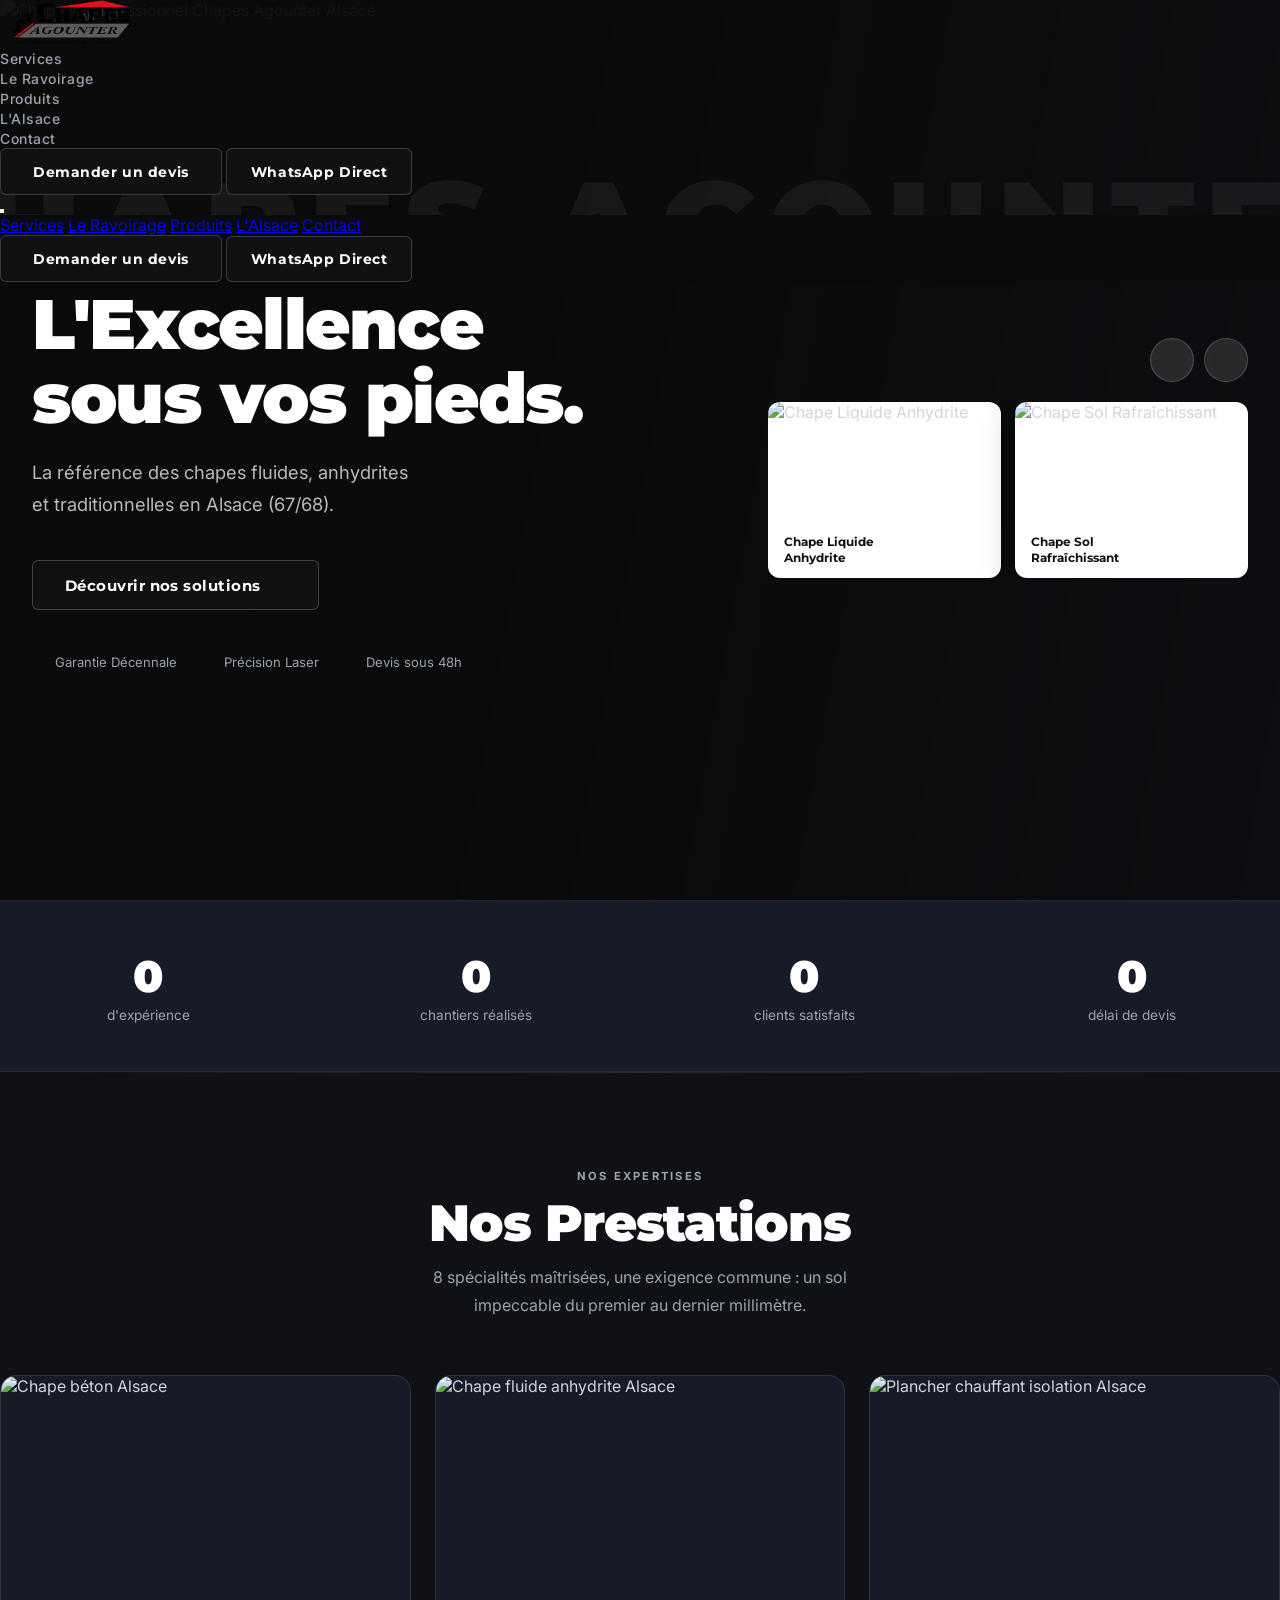
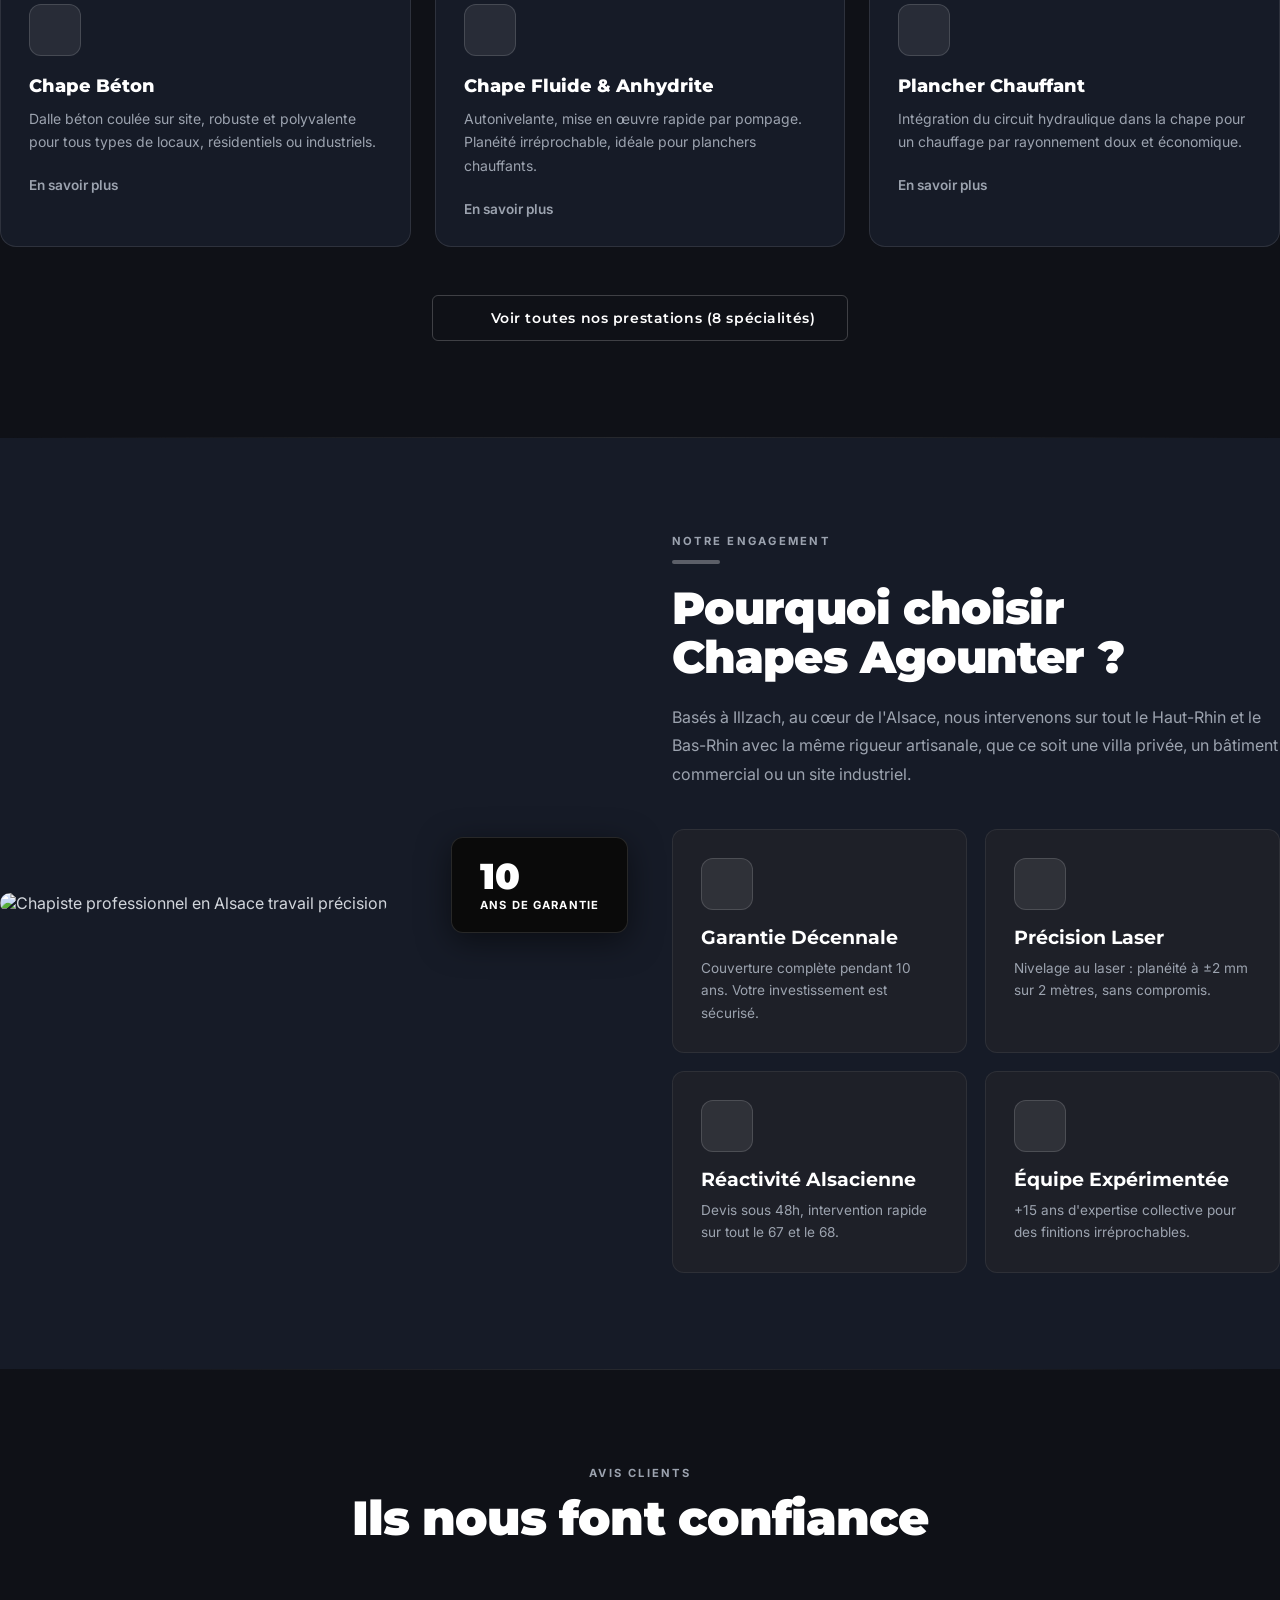
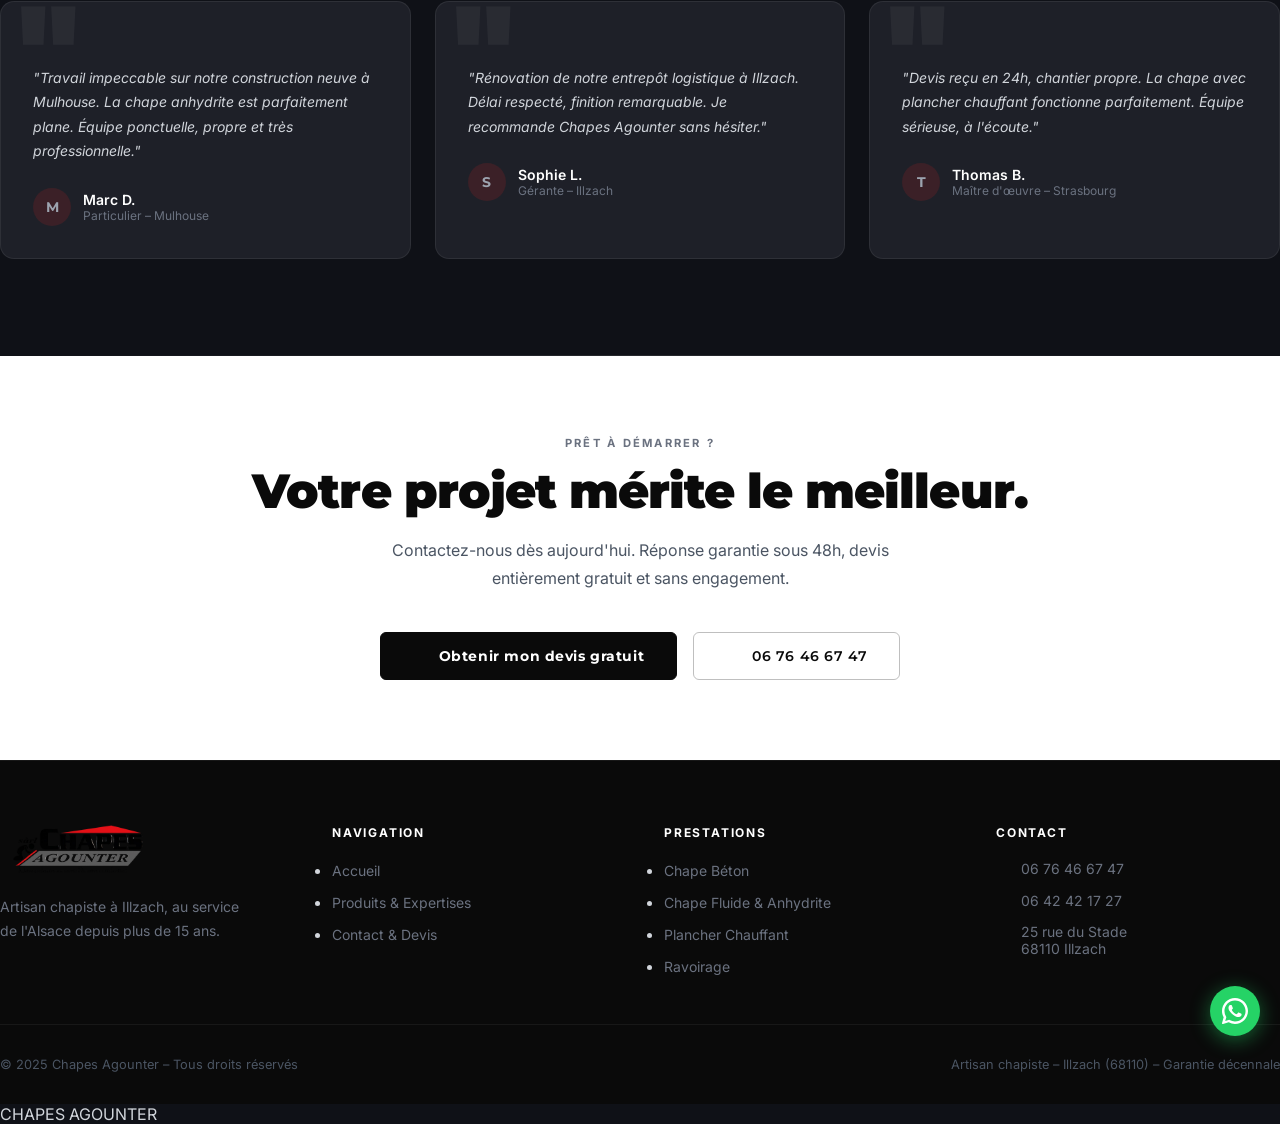
==== commit 152d95b8: "fix: responsive mobile — stats 2col, pourquoi grid, reass grid, hero watermark, form rows" ====
--- a/site-chapesagounter/index.html
+++ b/site-chapesagounter/index.html
@@ -241,8 +241,7 @@
        STATS BAND
   ================================================================ -->
   <div class="stats-band">
-    <div class="max-w-5xl mx-auto px-4 sm:px-6 lg:px-8"
-         style="display:grid;grid-template-columns:repeat(4,1fr);gap:2rem;text-align:center;">
+    <div class="max-w-5xl mx-auto px-4 sm:px-6 lg:px-8 stats-grid">
 
       <div data-aos="zoom-in" data-aos-delay="0">
         <p class="stat-number" data-target="15" data-suffix=" ans">0</p>
@@ -366,9 +365,7 @@
        POURQUOI NOUS
   ================================================================ -->
   <section style="padding:6rem 0;background:#161b27;" id="pourquoi">
-    <div class="max-w-7xl mx-auto px-4 sm:px-6 lg:px-8"
-         style="display:grid;grid-template-columns:1fr;gap:4rem;align-items:center;"
-         class="lg:grid-cols-2">
+    <div class="max-w-7xl mx-auto px-4 sm:px-6 lg:px-8 pourquoi-grid">
 
       <!-- Image -->
       <div data-aos="fade-right" data-aos-duration="900" style="position:relative;">
@@ -376,7 +373,7 @@
              alt="Chapiste professionnel en Alsace travail précision"
              style="width:100%;height:480px;object-fit:cover;border-radius:14px;" />
         <!-- Floating badge -->
-        <div style="position:absolute;bottom:-1.25rem;right:-1.25rem;background:#0a0a0a;color:#fff;padding:1.25rem 1.75rem;border-radius:12px;box-shadow:0 8px 32px rgba(0,0,0,0.5);border:1px solid rgba(255,255,255,0.12);">
+        <div class="pourquoi-badge" style="position:absolute;bottom:-1.25rem;right:-1.25rem;background:#0a0a0a;color:#fff;padding:1.25rem 1.75rem;border-radius:12px;box-shadow:0 8px 32px rgba(0,0,0,0.5);border:1px solid rgba(255,255,255,0.12);">
           <p style="font-family:'Montserrat',sans-serif;font-weight:900;font-size:2.25rem;line-height:1;">10</p>
           <p style="font-size:.7rem;font-weight:700;letter-spacing:.1em;text-transform:uppercase;margin-top:.25rem;">Ans de Garantie</p>
         </div>
@@ -398,7 +395,7 @@
           </p>
         </div>
 
-        <div style="display:grid;grid-template-columns:1fr 1fr;gap:1.1rem;">
+        <div class="reass-grid">
 
           <div class="reass-card" data-aos="fade-up" data-aos-delay="0">
             <div class="product-icon-wrap" style="margin-bottom:1rem;">
--- a/site-chapesagounter/assets/css/style.css
+++ b/site-chapesagounter/assets/css/style.css
@@ -1133,3 +1133,56 @@
   50%       { transform: translateX(-50%) translateY(-6px); }
 }
 .pulse-red { animation: none; }
+
+/* ================================================================
+   RESPONSIVE GRIDS
+================================================================ */
+.stats-grid {
+  display: grid;
+  grid-template-columns: repeat(4,1fr);
+  gap: 2rem;
+  text-align: center;
+}
+@media (max-width: 600px) {
+  .stats-grid { grid-template-columns: repeat(2,1fr); gap: 1.25rem; }
+}
+
+.pourquoi-grid {
+  display: grid;
+  grid-template-columns: 1fr 1fr;
+  gap: 4rem;
+  align-items: center;
+}
+@media (max-width: 960px) {
+  .pourquoi-grid { grid-template-columns: 1fr; gap: 2.5rem; }
+}
+
+.reass-grid {
+  display: grid;
+  grid-template-columns: 1fr 1fr;
+  gap: 1.1rem;
+}
+@media (max-width: 480px) {
+  .reass-grid { grid-template-columns: 1fr; }
+}
+
+.form-row-2 {
+  display: grid;
+  grid-template-columns: 1fr 1fr;
+  gap: 1.25rem;
+  margin-bottom: 1.25rem;
+}
+@media (max-width: 600px) {
+  .form-row-2 { grid-template-columns: 1fr; }
+}
+
+/* Hero mobile */
+@media (max-width: 900px) {
+  .hero-left { padding: 1rem 0 3rem; }
+  .hero-watermark { font-size: clamp(28px, 8vw, 50px); top: 5%; }
+}
+
+/* Floating badge overflow on small screens */
+@media (max-width: 540px) {
+  .pourquoi-badge { bottom: .5rem !important; right: .5rem !important; }
+}
